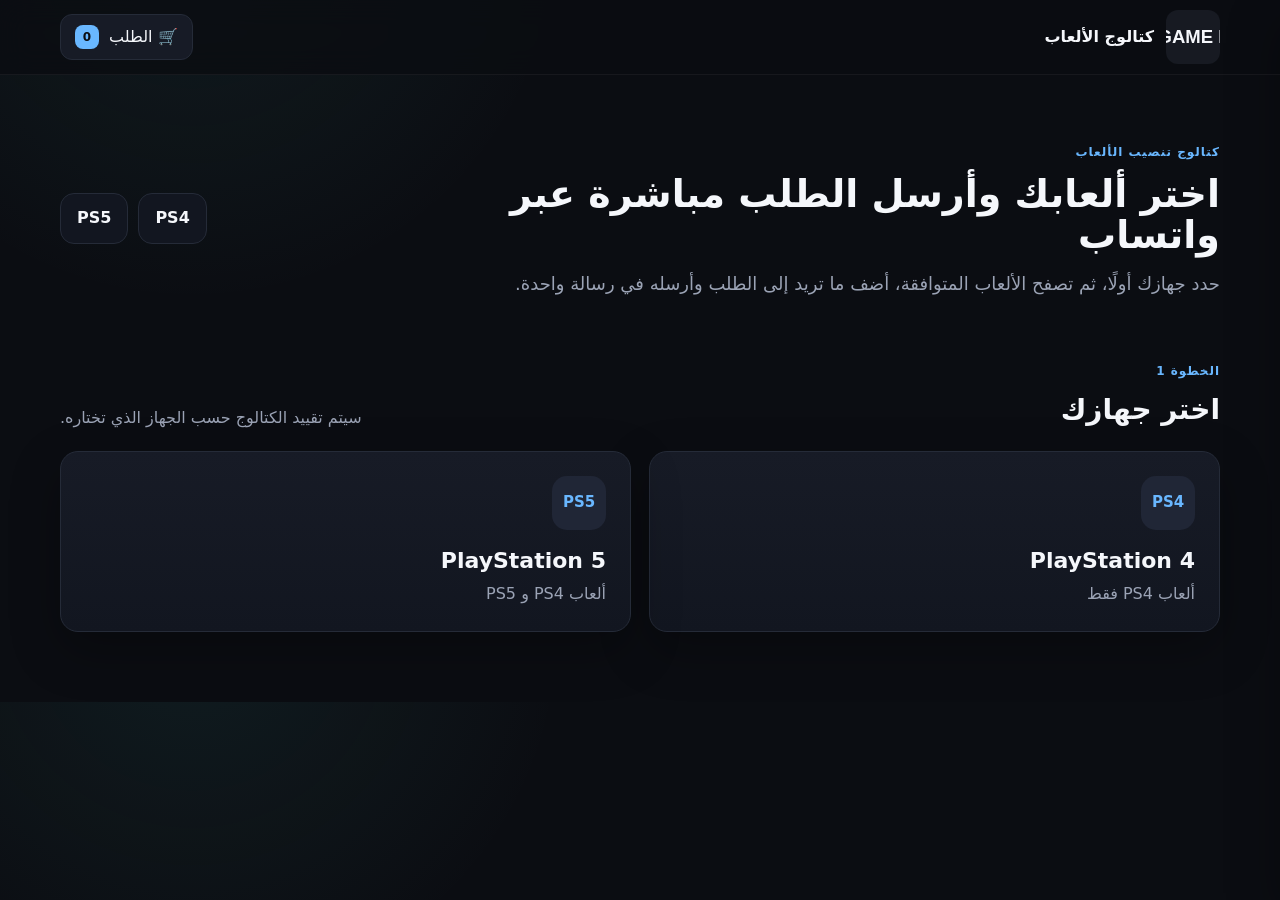
==== index.html @ 8c94133a "Add files via upload" ====
<!doctype html>
<html lang="ar" dir="rtl">
<head>
  <meta charset="utf-8">
  <meta name="viewport" content="width=device-width, initial-scale=1">
  <meta name="theme-color" content="#0b0d12">
  <meta name="description" content="كتالوج ألعاب لطلبات التنصيب عبر واتساب.">
  <title>كتالوج الألعاب</title>
  <link rel="icon" href="logo.svg" type="image/svg+xml">
  <link rel="stylesheet" href="styles.css">
</head>
<body>
  <header class="site-header">
    <div class="container header-inner">
      <a class="brand" href="#top" aria-label="الصفحة الرئيسية">
        <img src="logo.svg" alt="شعار الموقع" class="brand-logo">
        <span id="siteName">كتالوج الألعاب</span>
      </a>
      <nav class="header-actions" aria-label="التنقل السريع">
        <button id="changePlatformBtn" class="text-btn hidden" type="button">تغيير الجهاز</button>
        <button id="cartBtn" class="cart-btn" type="button" aria-label="فتح سلة الطلب">
          <span>🛒 الطلب</span>
          <b id="cartCount">0</b>
        </button>
      </nav>
    </div>
  </header>

  <main id="top">
    <section class="hero">
      <div class="container hero-inner">
        <div>
          <span class="eyebrow">كتالوج تنصيب الألعاب</span>
          <h1>اختر ألعابك وأرسل الطلب مباشرة عبر واتساب</h1>
          <p>حدد جهازك أولًا، ثم تصفح الألعاب المتوافقة، أضف ما تريد إلى الطلب وأرسله في رسالة واحدة.</p>
        </div>
        <div class="hero-badge" aria-hidden="true">
          <span>PS4</span>
          <span>PS5</span>
          <span id="heroPS3Badge" class="hidden">PS3</span>
        </div>
      </div>
    </section>

    <section class="container platform-section" id="platformSection">
      <div class="section-heading">
        <div>
          <span class="section-kicker">الخطوة 1</span>
          <h2>اختر جهازك</h2>
        </div>
        <p id="platformHint">سيتم تقييد الكتالوج حسب الجهاز الذي تختاره.</p>
      </div>

      <div class="platform-grid" id="platformChooser">
        <button class="platform-card" data-platform="PS4" type="button">
          <span class="platform-icon">PS4</span>
          <span class="platform-title">PlayStation 4</span>
          <span class="platform-subtitle">ألعاب PS4 فقط</span>
        </button>
        <button class="platform-card" data-platform="PS5" type="button">
          <span class="platform-icon">PS5</span>
          <span class="platform-title">PlayStation 5</span>
          <span class="platform-subtitle">ألعاب PS4 و PS5</span>
        </button>
        <button class="platform-card hidden" data-platform="PS3" id="ps3PlatformCard" type="button">
          <span class="platform-icon">PS3</span>
          <span class="platform-title">PlayStation 3</span>
          <span class="platform-subtitle">ألعاب PS3 فقط</span>
        </button>
      </div>

      <div id="selectedPlatform" class="selected-platform hidden">
        <div>
          <span class="section-kicker">الجهاز المختار</span>
          <strong id="selectedPlatformLabel">PS4</strong>
          <small id="selectedPlatformRule"></small>
        </div>
        <span class="lock-pill">🔒 مقفل</span>
      </div>
    </section>

    <section class="container catalog-section hidden" id="catalogSection">
      <div class="section-heading catalog-heading">
        <div>
          <span class="section-kicker">الخطوة 2</span>
          <h2>تصفح الألعاب</h2>
        </div>
        <span id="resultSummary" class="result-summary"></span>
      </div>

      <div class="toolbar">
        <label class="search-box" for="searchInput">
          <span aria-hidden="true">⌕</span>
          <input id="searchInput" type="search" placeholder="ابحث باسم اللعبة أو رقمها أو النوع..." autocomplete="off">
        </label>
        <label class="sort-box" for="sortSelect">
          <span>ترتيب</span>
          <select id="sortSelect">
            <option value="name">الاسم</option>
            <option value="releaseYearDesc">الأحدث إصدارًا</option>
            <option value="releaseYearAsc">الأقدم إصدارًا</option>
            <option value="id">رقم اللعبة</option>
          </select>
        </label>
      </div>

      <div id="activeFilters" class="active-filters" aria-live="polite"></div>
      <div id="gamesGrid" class="games-grid" aria-live="polite"></div>

      <div id="emptyState" class="empty-state hidden">
        <div class="empty-icon">⌁</div>
        <h3>لم نجد ألعابًا مطابقة</h3>
        <p>جرّب كلمة بحث أخرى.</p>
      </div>

      <div id="pagination" class="pagination" aria-label="تصفح صفحات الألعاب"></div>
    </section>
  </main>

  <aside id="cartDrawer" class="cart-drawer" aria-hidden="true">
    <div class="drawer-backdrop" id="drawerBackdrop"></div>
    <section class="drawer-panel" role="dialog" aria-modal="true" aria-labelledby="cartTitle">
      <header class="drawer-header">
        <div>
          <span class="section-kicker">الخطوة 3</span>
          <h2 id="cartTitle">سلة الطلب</h2>
        </div>
        <button id="closeCartBtn" class="icon-btn" type="button" aria-label="إغلاق السلة">×</button>
      </header>

      <div id="cartItems" class="cart-items"></div>
      <div id="cartEmpty" class="cart-empty">
        <div class="empty-icon">🛒</div>
        <h3>السلة فارغة</h3>
        <p>أضف ألعابًا من الكتالوج لتكوين طلبك.</p>
      </div>

      <footer class="cart-footer">
        <div class="cart-stats">
          <div><span>عدد الألعاب</span><strong id="cartTotalGames">0</strong></div>
          <div><span>إجمالي المساحة</span><strong id="cartTotalSize">0 GB</strong></div>
        </div>
        <button id="sendWhatsAppBtn" class="primary-btn full" type="button">إرسال الطلب عبر واتساب</button>
        <button id="clearCartBtn" class="danger-btn full" type="button">إفراغ السلة</button>
        <p class="tiny-note">لن يتم حفظ بيانات الطلب على خادم؛ السلة تبقى داخل متصفح العميل فقط حتى إرسالها أو حذفها.</p>
      </footer>
    </section>
  </aside>

  <div id="toast" class="toast" role="status" aria-live="polite"></div>
  <script src="app.js" defer></script>
</body>
</html>
---- styles.css ----
:root{--bg:#0b0d12;--panel:#121620;--panel2:#171b26;--text:#f5f7fb;--muted:#9ba3b5;--line:#252b38;--accent:#69b7ff;--accent2:#4da3ff;--danger:#ff7b7b;--shadow:0 18px 50px rgba(0,0,0,.28)}
*{box-sizing:border-box}html{scroll-behavior:smooth}body{margin:0;background:radial-gradient(circle at 15% -10%,rgba(79,209,197,.08),transparent 28%),var(--bg);color:var(--text);font-family:system-ui,-apple-system,BlinkMacSystemFont,"Segoe UI",Tahoma,Arial,sans-serif;line-height:1.55}button,input,select{font:inherit}.hidden{display:none!important}.container{width:min(1160px,calc(100% - 32px));margin-inline:auto}.site-header{position:sticky;top:0;z-index:30;background:rgba(11,13,18,.86);backdrop-filter:blur(14px);border-bottom:1px solid rgba(255,255,255,.05)}.header-inner{min-height:74px;display:flex;align-items:center;justify-content:space-between;gap:16px}.brand{display:flex;align-items:center;gap:12px;color:var(--text);text-decoration:none;font-weight:800}.brand-logo{width:54px;height:54px;border-radius:12px;object-fit:cover}.header-actions{display:flex;align-items:center;gap:10px}.cart-btn,.text-btn,.primary-btn,.danger-btn,.platform-card,.game-card,.icon-btn{border:0;cursor:pointer}.cart-btn{display:flex;gap:10px;align-items:center;background:var(--panel2);color:var(--text);padding:10px 14px;border-radius:12px;border:1px solid var(--line)}.cart-btn b{display:grid;place-items:center;min-width:24px;height:24px;border-radius:8px;background:var(--accent);color:#0b0d12;font-size:12px}.text-btn{background:transparent;color:var(--muted);padding:10px}.hero{padding:64px 0 30px}.hero-inner{display:flex;align-items:center;justify-content:space-between;gap:28px}.eyebrow,.section-kicker{font-size:12px;color:var(--accent);font-weight:800;letter-spacing:.08em}.hero h1{font-size:clamp(24px,3.2vw,38px);line-height:1.08;margin:10px 0 14px;max-width:760px}.hero p{max-width:760px;color:var(--muted);font-size:18px;margin:0}.hero-badge{display:flex;gap:10px;flex-wrap:wrap;justify-content:center}.hero-badge span{padding:12px 16px;border-radius:14px;background:var(--panel);border:1px solid var(--line);font-weight:900}.platform-section,.catalog-section{padding:30px 0 70px}.section-heading{display:flex;justify-content:space-between;gap:20px;align-items:flex-end;margin-bottom:20px}.section-heading h2{margin:5px 0 0;font-size:28px}.section-heading p{color:var(--muted);margin:0}.platform-grid{display:grid;grid-template-columns:repeat(2,minmax(0,1fr));gap:18px}.platform-card{text-align:right;padding:24px;border-radius:18px;background:linear-gradient(180deg,var(--panel2),var(--panel));border:1px solid var(--line);color:var(--text);box-shadow:var(--shadow);transition:.2s transform,.2s border-color}.platform-card:hover{transform:translateY(-2px);border-color:rgba(105,183,255,.5)}.platform-icon{display:inline-grid;place-items:center;width:54px;height:54px;border-radius:15px;background:#202636;color:var(--accent);font-weight:900;font-size:15px}.platform-title{display:block;font-size:22px;font-weight:800;margin-top:14px}.platform-subtitle{display:block;color:var(--muted);margin-top:4px}.selected-platform{display:flex;align-items:center;justify-content:space-between;gap:16px;padding:15px 18px;border-radius:16px;background:var(--panel);border:1px solid var(--line);margin-top:16px}.selected-platform strong{display:block;font-size:24px;margin-top:2px}.selected-platform small{color:var(--muted)}.lock-pill{padding:8px 12px;border-radius:999px;background:#1b2330;color:var(--accent);font-size:13px}.toolbar{display:flex;gap:10px;align-items:center;margin-bottom:18px}.search-box{flex:1;display:flex;align-items:center;gap:8px;background:var(--panel);border:1px solid var(--line);border-radius:13px;padding:0 12px}.search-box span{color:var(--muted);font-size:22px}.search-box input{width:100%;border:0;outline:0;background:transparent;color:var(--text);padding:13px 0}.sort-box{display:flex;align-items:center;gap:8px;color:var(--muted);background:var(--panel);border:1px solid var(--line);padding:0 12px;border-radius:13px}.sort-box select{border:0;outline:0;background:transparent;color:var(--text);padding:13px 0}.active-filters{min-height:1px;margin-bottom:12px;color:var(--muted);font-size:14px}.games-grid{display:grid;grid-template-columns:repeat(4,minmax(0,1fr));gap:18px}.game-card{background:var(--panel);border:1px solid var(--line);border-radius:16px;overflow:hidden;text-align:right;color:var(--text);padding:0;transition:.2s transform,.2s border-color;display:flex;flex-direction:column}.game-card:hover{transform:translateY(-2px);border-color:#384254}.game-image-wrap{aspect-ratio:286/350;background:#0e1117;overflow:hidden}.game-image{display:block;width:100%;height:100%;object-fit:cover}.game-body{padding:14px}.game-title{font-size:18px;font-weight:800;margin:0 0 8px}.meta{display:flex;gap:8px;flex-wrap:wrap;color:var(--muted);font-size:13px}.meta span{background:#191e29;padding:5px 8px;border-radius:8px}.add-btn{margin-top:12px;width:100%;background:#1a2421;color:var(--accent);border:1px solid rgba(105,183,255,.28);padding:10px 12px;border-radius:10px;cursor:pointer}.add-btn.added{background:var(--accent);color:#0b0d12;font-weight:800}.empty-state,.cart-empty{padding:44px 20px;text-align:center;color:var(--muted)}.empty-icon{font-size:34px}.pagination{display:flex;justify-content:center;align-items:center;gap:8px;margin-top:24px;flex-wrap:wrap}.page-btn{min-width:40px;height:40px;border-radius:10px;background:var(--panel);border:1px solid var(--line);color:var(--text);cursor:pointer}.page-btn.active{background:var(--accent);color:#0b0d12;border-color:var(--accent);font-weight:800}.page-btn:disabled{opacity:.45;cursor:not-allowed}.cart-drawer{position:fixed;inset:0;z-index:60;pointer-events:none}.drawer-backdrop{position:absolute;inset:0;background:rgba(0,0,0,.55);opacity:0;transition:.2s}.drawer-panel{position:absolute;top:0;right:0;width:min(460px,100%);height:100%;background:var(--panel);border-left:1px solid var(--line);transform:translateX(100%);transition:.25s;display:flex;flex-direction:column;box-shadow:var(--shadow)}.cart-drawer.open{pointer-events:auto}.cart-drawer.open .drawer-backdrop{opacity:1}.cart-drawer.open .drawer-panel{transform:translateX(0)}.drawer-header{padding:20px;border-bottom:1px solid var(--line);display:flex;align-items:center;justify-content:space-between}.drawer-header h2{margin:3px 0 0}.icon-btn{width:40px;height:40px;border-radius:10px;background:var(--panel2);color:var(--text);font-size:24px}.cart-items{flex:1;overflow:auto;padding:14px 18px}.cart-item{display:flex;gap:12px;padding:12px 0;border-bottom:1px solid var(--line)}.cart-thumb{width:64px;height:78px;border-radius:10px;object-fit:cover;background:#0e1117}.cart-item-body{min-width:0;flex:1}.cart-item-title{font-weight:800;margin:0}.cart-item-meta{color:var(--muted);font-size:13px}.remove-btn{margin-top:5px;border:0;background:transparent;color:var(--danger);padding:0;cursor:pointer}.cart-footer{padding:18px;border-top:1px solid var(--line)}.cart-stats{display:grid;grid-template-columns:1fr 1fr;gap:10px;margin-bottom:12px}.cart-stats div{padding:12px;border-radius:12px;background:var(--panel2);border:1px solid var(--line)}.cart-stats span{display:block;color:var(--muted);font-size:12px}.cart-stats strong{display:block;margin-top:2px;font-size:20px}.primary-btn,.danger-btn{width:100%;padding:13px 14px;border-radius:12px;margin-top:8px;font-weight:800}.primary-btn{background:var(--accent);color:#0b0d12}.danger-btn{background:#2a171b;color:#ff9b9b;border:1px solid rgba(255,123,123,.18)}.tiny-note{color:var(--muted);font-size:11px;line-height:1.6;margin:10px 0 0}.toast{position:fixed;bottom:20px;left:50%;transform:translate(-50%,20px);opacity:0;pointer-events:none;background:#f5f7fb;color:#0b0d12;padding:10px 14px;border-radius:12px;font-weight:700;z-index:100;transition:.2s}.toast.show{opacity:1;transform:translate(-50%,0)}.local-loader{position:fixed;inset:0;z-index:80;background:rgba(11,13,18,.96);display:grid;place-items:center;padding:20px}.local-loader-card{width:min(540px,100%);background:var(--panel);border:1px solid var(--line);border-radius:20px;padding:24px;box-shadow:var(--shadow)}.local-loader h2{margin-top:0}.local-loader p{color:var(--muted)}.local-loader-grid{display:grid;grid-template-columns:1fr 1fr;gap:12px}.file-pick{background:var(--panel2);border:1px dashed #374152;border-radius:14px;padding:16px}.file-pick label{display:block;font-weight:800;margin-bottom:8px}.file-pick input{width:100%}.local-loader button{margin-top:14px;width:100%}
@media(max-width:980px){.games-grid{grid-template-columns:repeat(3,minmax(0,1fr))}}@media(max-width:720px){.container{width:min(100% - 20px,680px)}.hero{padding-top:40px}.hero-inner{display:block}.hero-badge{justify-content:flex-start;margin-top:20px}.platform-grid{grid-template-columns:1fr}.toolbar{display:grid;grid-template-columns:1fr}.sort-box{justify-content:space-between}.games-grid{grid-template-columns:repeat(2,minmax(0,1fr));gap:12px}.game-title{font-size:15px}.game-body{padding:11px}.selected-platform{align-items:flex-start}.local-loader-grid{grid-template-columns:1fr}.header-inner{min-height:64px}}
@media(max-width:420px){.games-grid{grid-template-columns:1fr}.game-image-wrap{aspect-ratio:286/350}}

.details-modal{position:fixed;inset:0;z-index:90;background:rgba(0,0,0,.6);display:grid;place-items:center;padding:18px}.modal-card{position:relative;width:min(780px,100%);max-height:min(90vh,720px);overflow:auto;background:var(--panel);border:1px solid var(--line);border-radius:22px;display:grid;grid-template-columns:286px 1fr;gap:22px;padding:18px;box-shadow:var(--shadow)}.modal-card>img{width:286px;height:350px;object-fit:cover;border-radius:14px;background:#0e1117}.modal-copy{padding:8px 4px}.modal-copy h2{font-size:30px;margin:4px 0 18px}.detail-list{display:grid;grid-template-columns:1fr 1fr;gap:10px}.detail-list div{background:var(--panel2);border:1px solid var(--line);border-radius:12px;padding:10px 12px}.detail-list span{display:block;color:var(--muted);font-size:12px}.detail-list strong{display:block;margin-top:2px}.detail-notes{color:var(--muted);line-height:1.8}.close-details{position:absolute;top:14px;left:14px}.detail-add{margin-top:12px}
@media(max-width:720px){.modal-card{grid-template-columns:1fr;max-height:92vh}.modal-card>img{width:min(286px,70vw);height:auto;aspect-ratio:286/350;margin:auto}.modal-copy h2{font-size:24px}}
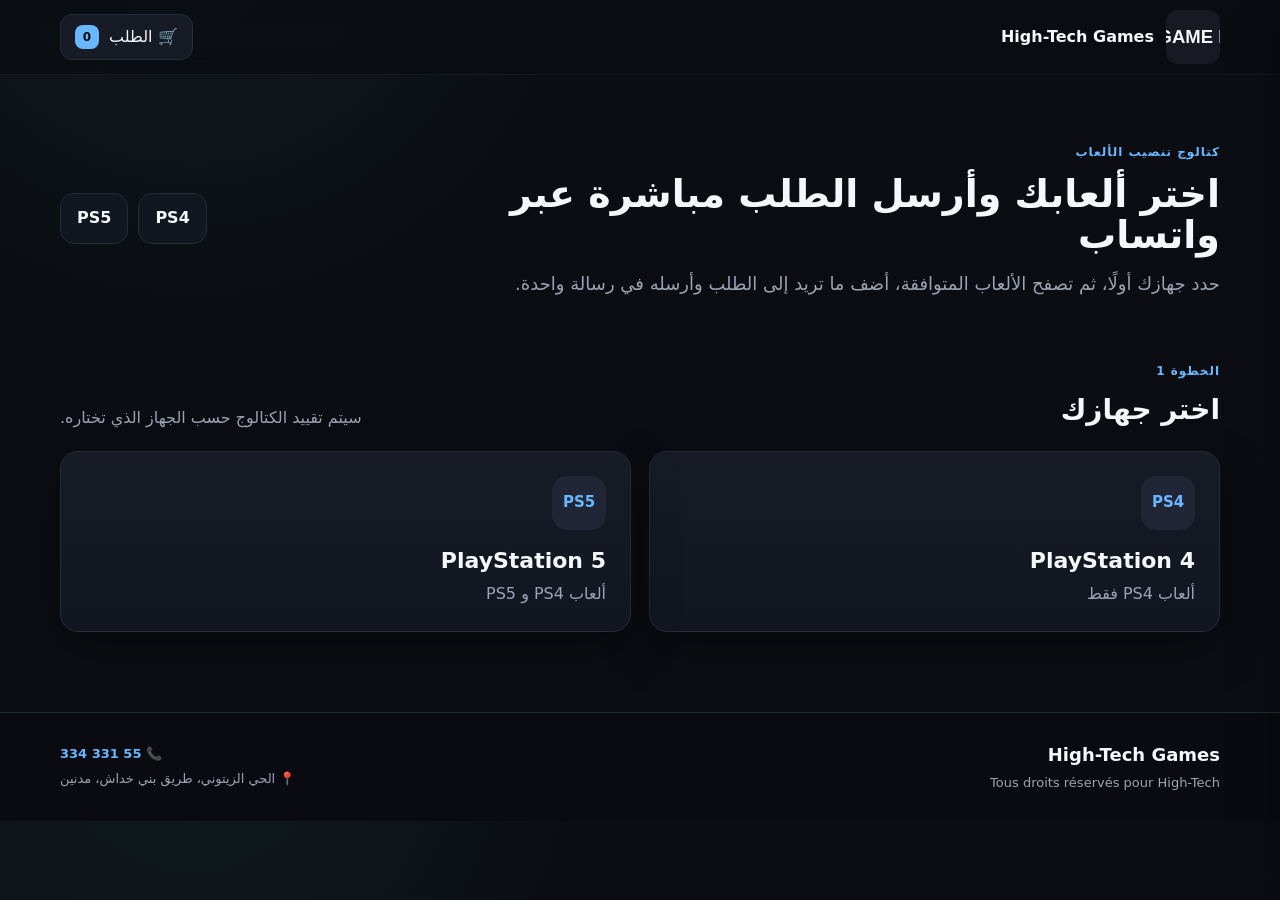
==== commit 0359b314: "Add files via upload" ====
--- a/index.html
+++ b/index.html
@@ -5,7 +5,7 @@
   <meta name="viewport" content="width=device-width, initial-scale=1">
   <meta name="theme-color" content="#0b0d12">
   <meta name="description" content="كتالوج ألعاب لطلبات التنصيب عبر واتساب.">
-  <title>كتالوج الألعاب</title>
+  <title>High-Tech Games</title>
   <link rel="icon" href="logo.svg" type="image/svg+xml">
   <link rel="stylesheet" href="styles.css">
 </head>
@@ -14,7 +14,7 @@
     <div class="container header-inner">
       <a class="brand" href="#top" aria-label="الصفحة الرئيسية">
         <img src="logo.svg" alt="شعار الموقع" class="brand-logo">
-        <span id="siteName">كتالوج الألعاب</span>
+        <span id="siteName">High-Tech Games</span>
       </a>
       <nav class="header-actions" aria-label="التنقل السريع">
         <button id="changePlatformBtn" class="text-btn hidden" type="button">تغيير الجهاز</button>
@@ -93,6 +93,14 @@
           <span aria-hidden="true">⌕</span>
           <input id="searchInput" type="search" placeholder="ابحث باسم اللعبة أو رقمها أو النوع..." autocomplete="off">
         </label>
+        <label class="filter-box" for="platformFilter">
+          <span>المنصة</span>
+          <select id="platformFilter">
+            <option value="all">كل الألعاب المتوافقة</option>
+            <option value="PS4">PS4</option>
+            <option value="PS5">PS5</option>
+          </select>
+        </label>
         <label class="sort-box" for="sortSelect">
           <span>ترتيب</span>
           <select id="sortSelect">
@@ -116,6 +124,20 @@
       <div id="pagination" class="pagination" aria-label="تصفح صفحات الألعاب"></div>
     </section>
   </main>
+
+
+  <footer class="site-footer">
+    <div class="container site-footer-inner">
+      <div>
+        <strong>High-Tech Games</strong>
+        <p>Tous droits réservés pour High-Tech</p>
+      </div>
+      <div class="footer-contact">
+        <a href="tel:+21655331334">📞 55 331 334</a>
+        <span>📍 الحي الزيتوني، طريق بني خداش، مدنين</span>
+      </div>
+    </div>
+  </footer>
 
   <aside id="cartDrawer" class="cart-drawer" aria-hidden="true">
     <div class="drawer-backdrop" id="drawerBackdrop"></div>
--- a/styles.css
+++ b/styles.css
@@ -1,8 +1,8 @@
 
 :root{--bg:#0b0d12;--panel:#121620;--panel2:#171b26;--text:#f5f7fb;--muted:#9ba3b5;--line:#252b38;--accent:#69b7ff;--accent2:#4da3ff;--danger:#ff7b7b;--shadow:0 18px 50px rgba(0,0,0,.28)}
-*{box-sizing:border-box}html{scroll-behavior:smooth}body{margin:0;background:radial-gradient(circle at 15% -10%,rgba(79,209,197,.08),transparent 28%),var(--bg);color:var(--text);font-family:system-ui,-apple-system,BlinkMacSystemFont,"Segoe UI",Tahoma,Arial,sans-serif;line-height:1.55}button,input,select{font:inherit}.hidden{display:none!important}.container{width:min(1160px,calc(100% - 32px));margin-inline:auto}.site-header{position:sticky;top:0;z-index:30;background:rgba(11,13,18,.86);backdrop-filter:blur(14px);border-bottom:1px solid rgba(255,255,255,.05)}.header-inner{min-height:74px;display:flex;align-items:center;justify-content:space-between;gap:16px}.brand{display:flex;align-items:center;gap:12px;color:var(--text);text-decoration:none;font-weight:800}.brand-logo{width:54px;height:54px;border-radius:12px;object-fit:cover}.header-actions{display:flex;align-items:center;gap:10px}.cart-btn,.text-btn,.primary-btn,.danger-btn,.platform-card,.game-card,.icon-btn{border:0;cursor:pointer}.cart-btn{display:flex;gap:10px;align-items:center;background:var(--panel2);color:var(--text);padding:10px 14px;border-radius:12px;border:1px solid var(--line)}.cart-btn b{display:grid;place-items:center;min-width:24px;height:24px;border-radius:8px;background:var(--accent);color:#0b0d12;font-size:12px}.text-btn{background:transparent;color:var(--muted);padding:10px}.hero{padding:64px 0 30px}.hero-inner{display:flex;align-items:center;justify-content:space-between;gap:28px}.eyebrow,.section-kicker{font-size:12px;color:var(--accent);font-weight:800;letter-spacing:.08em}.hero h1{font-size:clamp(24px,3.2vw,38px);line-height:1.08;margin:10px 0 14px;max-width:760px}.hero p{max-width:760px;color:var(--muted);font-size:18px;margin:0}.hero-badge{display:flex;gap:10px;flex-wrap:wrap;justify-content:center}.hero-badge span{padding:12px 16px;border-radius:14px;background:var(--panel);border:1px solid var(--line);font-weight:900}.platform-section,.catalog-section{padding:30px 0 70px}.section-heading{display:flex;justify-content:space-between;gap:20px;align-items:flex-end;margin-bottom:20px}.section-heading h2{margin:5px 0 0;font-size:28px}.section-heading p{color:var(--muted);margin:0}.platform-grid{display:grid;grid-template-columns:repeat(2,minmax(0,1fr));gap:18px}.platform-card{text-align:right;padding:24px;border-radius:18px;background:linear-gradient(180deg,var(--panel2),var(--panel));border:1px solid var(--line);color:var(--text);box-shadow:var(--shadow);transition:.2s transform,.2s border-color}.platform-card:hover{transform:translateY(-2px);border-color:rgba(105,183,255,.5)}.platform-icon{display:inline-grid;place-items:center;width:54px;height:54px;border-radius:15px;background:#202636;color:var(--accent);font-weight:900;font-size:15px}.platform-title{display:block;font-size:22px;font-weight:800;margin-top:14px}.platform-subtitle{display:block;color:var(--muted);margin-top:4px}.selected-platform{display:flex;align-items:center;justify-content:space-between;gap:16px;padding:15px 18px;border-radius:16px;background:var(--panel);border:1px solid var(--line);margin-top:16px}.selected-platform strong{display:block;font-size:24px;margin-top:2px}.selected-platform small{color:var(--muted)}.lock-pill{padding:8px 12px;border-radius:999px;background:#1b2330;color:var(--accent);font-size:13px}.toolbar{display:flex;gap:10px;align-items:center;margin-bottom:18px}.search-box{flex:1;display:flex;align-items:center;gap:8px;background:var(--panel);border:1px solid var(--line);border-radius:13px;padding:0 12px}.search-box span{color:var(--muted);font-size:22px}.search-box input{width:100%;border:0;outline:0;background:transparent;color:var(--text);padding:13px 0}.sort-box{display:flex;align-items:center;gap:8px;color:var(--muted);background:var(--panel);border:1px solid var(--line);padding:0 12px;border-radius:13px}.sort-box select{border:0;outline:0;background:transparent;color:var(--text);padding:13px 0}.active-filters{min-height:1px;margin-bottom:12px;color:var(--muted);font-size:14px}.games-grid{display:grid;grid-template-columns:repeat(4,minmax(0,1fr));gap:18px}.game-card{background:var(--panel);border:1px solid var(--line);border-radius:16px;overflow:hidden;text-align:right;color:var(--text);padding:0;transition:.2s transform,.2s border-color;display:flex;flex-direction:column}.game-card:hover{transform:translateY(-2px);border-color:#384254}.game-image-wrap{aspect-ratio:286/350;background:#0e1117;overflow:hidden}.game-image{display:block;width:100%;height:100%;object-fit:cover}.game-body{padding:14px}.game-title{font-size:18px;font-weight:800;margin:0 0 8px}.meta{display:flex;gap:8px;flex-wrap:wrap;color:var(--muted);font-size:13px}.meta span{background:#191e29;padding:5px 8px;border-radius:8px}.add-btn{margin-top:12px;width:100%;background:#1a2421;color:var(--accent);border:1px solid rgba(105,183,255,.28);padding:10px 12px;border-radius:10px;cursor:pointer}.add-btn.added{background:var(--accent);color:#0b0d12;font-weight:800}.empty-state,.cart-empty{padding:44px 20px;text-align:center;color:var(--muted)}.empty-icon{font-size:34px}.pagination{display:flex;justify-content:center;align-items:center;gap:8px;margin-top:24px;flex-wrap:wrap}.page-btn{min-width:40px;height:40px;border-radius:10px;background:var(--panel);border:1px solid var(--line);color:var(--text);cursor:pointer}.page-btn.active{background:var(--accent);color:#0b0d12;border-color:var(--accent);font-weight:800}.page-btn:disabled{opacity:.45;cursor:not-allowed}.cart-drawer{position:fixed;inset:0;z-index:60;pointer-events:none}.drawer-backdrop{position:absolute;inset:0;background:rgba(0,0,0,.55);opacity:0;transition:.2s}.drawer-panel{position:absolute;top:0;right:0;width:min(460px,100%);height:100%;background:var(--panel);border-left:1px solid var(--line);transform:translateX(100%);transition:.25s;display:flex;flex-direction:column;box-shadow:var(--shadow)}.cart-drawer.open{pointer-events:auto}.cart-drawer.open .drawer-backdrop{opacity:1}.cart-drawer.open .drawer-panel{transform:translateX(0)}.drawer-header{padding:20px;border-bottom:1px solid var(--line);display:flex;align-items:center;justify-content:space-between}.drawer-header h2{margin:3px 0 0}.icon-btn{width:40px;height:40px;border-radius:10px;background:var(--panel2);color:var(--text);font-size:24px}.cart-items{flex:1;overflow:auto;padding:14px 18px}.cart-item{display:flex;gap:12px;padding:12px 0;border-bottom:1px solid var(--line)}.cart-thumb{width:64px;height:78px;border-radius:10px;object-fit:cover;background:#0e1117}.cart-item-body{min-width:0;flex:1}.cart-item-title{font-weight:800;margin:0}.cart-item-meta{color:var(--muted);font-size:13px}.remove-btn{margin-top:5px;border:0;background:transparent;color:var(--danger);padding:0;cursor:pointer}.cart-footer{padding:18px;border-top:1px solid var(--line)}.cart-stats{display:grid;grid-template-columns:1fr 1fr;gap:10px;margin-bottom:12px}.cart-stats div{padding:12px;border-radius:12px;background:var(--panel2);border:1px solid var(--line)}.cart-stats span{display:block;color:var(--muted);font-size:12px}.cart-stats strong{display:block;margin-top:2px;font-size:20px}.primary-btn,.danger-btn{width:100%;padding:13px 14px;border-radius:12px;margin-top:8px;font-weight:800}.primary-btn{background:var(--accent);color:#0b0d12}.danger-btn{background:#2a171b;color:#ff9b9b;border:1px solid rgba(255,123,123,.18)}.tiny-note{color:var(--muted);font-size:11px;line-height:1.6;margin:10px 0 0}.toast{position:fixed;bottom:20px;left:50%;transform:translate(-50%,20px);opacity:0;pointer-events:none;background:#f5f7fb;color:#0b0d12;padding:10px 14px;border-radius:12px;font-weight:700;z-index:100;transition:.2s}.toast.show{opacity:1;transform:translate(-50%,0)}.local-loader{position:fixed;inset:0;z-index:80;background:rgba(11,13,18,.96);display:grid;place-items:center;padding:20px}.local-loader-card{width:min(540px,100%);background:var(--panel);border:1px solid var(--line);border-radius:20px;padding:24px;box-shadow:var(--shadow)}.local-loader h2{margin-top:0}.local-loader p{color:var(--muted)}.local-loader-grid{display:grid;grid-template-columns:1fr 1fr;gap:12px}.file-pick{background:var(--panel2);border:1px dashed #374152;border-radius:14px;padding:16px}.file-pick label{display:block;font-weight:800;margin-bottom:8px}.file-pick input{width:100%}.local-loader button{margin-top:14px;width:100%}
-@media(max-width:980px){.games-grid{grid-template-columns:repeat(3,minmax(0,1fr))}}@media(max-width:720px){.container{width:min(100% - 20px,680px)}.hero{padding-top:40px}.hero-inner{display:block}.hero-badge{justify-content:flex-start;margin-top:20px}.platform-grid{grid-template-columns:1fr}.toolbar{display:grid;grid-template-columns:1fr}.sort-box{justify-content:space-between}.games-grid{grid-template-columns:repeat(2,minmax(0,1fr));gap:12px}.game-title{font-size:15px}.game-body{padding:11px}.selected-platform{align-items:flex-start}.local-loader-grid{grid-template-columns:1fr}.header-inner{min-height:64px}}
-@media(max-width:420px){.games-grid{grid-template-columns:1fr}.game-image-wrap{aspect-ratio:286/350}}
+*{box-sizing:border-box}html{scroll-behavior:smooth}body{margin:0;background:radial-gradient(circle at 15% -10%,rgba(79,209,197,.08),transparent 28%),var(--bg);color:var(--text);font-family:system-ui,-apple-system,BlinkMacSystemFont,"Segoe UI",Tahoma,Arial,sans-serif;line-height:1.55}button,input,select{font:inherit}.hidden{display:none!important}.container{width:min(1160px,calc(100% - 32px));margin-inline:auto}.site-header{position:sticky;top:0;z-index:30;background:rgba(11,13,18,.86);backdrop-filter:blur(14px);border-bottom:1px solid rgba(255,255,255,.05)}.header-inner{min-height:74px;display:flex;align-items:center;justify-content:space-between;gap:16px}.brand{display:flex;align-items:center;gap:12px;color:var(--text);text-decoration:none;font-weight:800}.brand-logo{width:54px;height:54px;border-radius:12px;object-fit:cover}.header-actions{display:flex;align-items:center;gap:10px}.cart-btn,.text-btn,.primary-btn,.danger-btn,.platform-card,.game-card,.icon-btn{border:0;cursor:pointer}.cart-btn{display:flex;gap:10px;align-items:center;background:var(--panel2);color:var(--text);padding:10px 14px;border-radius:12px;border:1px solid var(--line)}.cart-btn b{display:grid;place-items:center;min-width:24px;height:24px;border-radius:8px;background:var(--accent);color:#0b0d12;font-size:12px}.text-btn{background:transparent;color:var(--muted);padding:10px}.hero{padding:64px 0 30px}.hero-inner{display:flex;align-items:center;justify-content:space-between;gap:28px}.eyebrow,.section-kicker{font-size:12px;color:var(--accent);font-weight:800;letter-spacing:.08em}.hero h1{font-size:clamp(24px,3.2vw,38px);line-height:1.08;margin:10px 0 14px;max-width:760px}.hero p{max-width:760px;color:var(--muted);font-size:18px;margin:0}.hero-badge{display:flex;gap:10px;flex-wrap:wrap;justify-content:center}.hero-badge span{padding:12px 16px;border-radius:14px;background:var(--panel);border:1px solid var(--line);font-weight:900}.platform-section,.catalog-section{padding:30px 0 70px}.section-heading{display:flex;justify-content:space-between;gap:20px;align-items:flex-end;margin-bottom:20px}.section-heading h2{margin:5px 0 0;font-size:28px}.section-heading p{color:var(--muted);margin:0}.platform-grid{display:grid;grid-template-columns:repeat(2,minmax(0,1fr));gap:18px}.platform-card{text-align:right;padding:24px;border-radius:18px;background:linear-gradient(180deg,var(--panel2),var(--panel));border:1px solid var(--line);color:var(--text);box-shadow:var(--shadow);transition:.2s transform,.2s border-color}.platform-card:hover{transform:translateY(-2px);border-color:rgba(105,183,255,.5)}.platform-icon{display:inline-grid;place-items:center;width:54px;height:54px;border-radius:15px;background:#202636;color:var(--accent);font-weight:900;font-size:15px}.platform-title{display:block;font-size:22px;font-weight:800;margin-top:14px}.platform-subtitle{display:block;color:var(--muted);margin-top:4px}.selected-platform{display:flex;align-items:center;justify-content:space-between;gap:16px;padding:15px 18px;border-radius:16px;background:var(--panel);border:1px solid var(--line);margin-top:16px}.selected-platform strong{display:block;font-size:24px;margin-top:2px}.selected-platform small{color:var(--muted)}.lock-pill{padding:8px 12px;border-radius:999px;background:#1b2330;color:var(--accent);font-size:13px}.toolbar{display:flex;gap:10px;align-items:center;margin-bottom:18px}.search-box{flex:1;display:flex;align-items:center;gap:8px;background:var(--panel);border:1px solid var(--line);border-radius:13px;padding:0 12px}.search-box span{color:var(--muted);font-size:22px}.search-box input{width:100%;border:0;outline:0;background:transparent;color:var(--text);padding:13px 0}.sort-box,.filter-box{display:flex;align-items:center;gap:8px;color:var(--muted);background:var(--panel);border:1px solid var(--line);padding:0 12px;border-radius:13px}.filter-box select,.sort-box select{border:0;outline:0;background:transparent;color:var(--text);padding:13px 0}.sort-box select{border:0;outline:0;background:transparent;color:var(--text);padding:13px 0}.active-filters{min-height:1px;margin-bottom:12px;color:var(--muted);font-size:14px}.games-grid{display:grid;grid-template-columns:repeat(4,minmax(0,1fr));gap:18px}.game-card{cursor:pointer}.site-footer{border-top:1px solid var(--line);background:#090b10;padding:28px 0;margin-top:10px}.site-footer-inner{display:flex;align-items:center;justify-content:space-between;gap:20px}.site-footer strong{font-size:18px}.site-footer p{margin:4px 0 0;color:var(--muted);font-size:13px}.footer-contact{display:flex;flex-direction:column;gap:5px;text-align:left;color:var(--muted);font-size:13px}.footer-contact a{color:var(--accent);text-decoration:none;font-weight:700}.game-card{background:var(--panel);border:1px solid var(--line);border-radius:16px;overflow:hidden;text-align:right;color:var(--text);padding:0;transition:.2s transform,.2s border-color;display:flex;flex-direction:column}.game-card:hover{transform:translateY(-2px);border-color:#384254}.game-image-wrap{aspect-ratio:286/350;background:#0e1117;overflow:hidden}.game-image{display:block;width:100%;height:100%;object-fit:cover}.game-body{padding:14px}.game-title{font-size:18px;font-weight:800;margin:0 0 8px}.meta{display:flex;gap:8px;flex-wrap:wrap;color:var(--muted);font-size:13px}.meta span{background:#191e29;padding:5px 8px;border-radius:8px}.add-btn{margin-top:12px;width:100%;background:#1a2421;color:var(--accent);border:1px solid rgba(105,183,255,.28);padding:10px 12px;border-radius:10px;cursor:pointer}.add-btn.added{background:var(--accent);color:#0b0d12;font-weight:800}.empty-state,.cart-empty{padding:44px 20px;text-align:center;color:var(--muted)}.empty-icon{font-size:34px}.pagination{display:flex;justify-content:center;align-items:center;gap:8px;margin-top:24px;flex-wrap:wrap}.page-btn{min-width:40px;height:40px;border-radius:10px;background:var(--panel);border:1px solid var(--line);color:var(--text);cursor:pointer}.page-btn.active{background:var(--accent);color:#0b0d12;border-color:var(--accent);font-weight:800}.page-btn:disabled{opacity:.45;cursor:not-allowed}.cart-drawer{position:fixed;inset:0;z-index:60;pointer-events:none}.drawer-backdrop{position:absolute;inset:0;background:rgba(0,0,0,.55);opacity:0;transition:.2s}.drawer-panel{position:absolute;top:0;right:0;width:min(460px,100%);height:100%;background:var(--panel);border-left:1px solid var(--line);transform:translateX(100%);transition:.25s;display:flex;flex-direction:column;box-shadow:var(--shadow)}.cart-drawer.open{pointer-events:auto}.cart-drawer.open .drawer-backdrop{opacity:1}.cart-drawer.open .drawer-panel{transform:translateX(0)}.drawer-header{padding:20px;border-bottom:1px solid var(--line);display:flex;align-items:center;justify-content:space-between}.drawer-header h2{margin:3px 0 0}.icon-btn{width:40px;height:40px;border-radius:10px;background:var(--panel2);color:var(--text);font-size:24px}.cart-items{flex:1;overflow:auto;padding:14px 18px}.cart-item{display:flex;gap:12px;padding:12px 0;border-bottom:1px solid var(--line)}.cart-thumb{width:64px;height:78px;border-radius:10px;object-fit:cover;background:#0e1117}.cart-item-body{min-width:0;flex:1}.cart-item-title{font-weight:800;margin:0}.cart-item-meta{color:var(--muted);font-size:13px}.remove-btn{margin-top:5px;border:0;background:transparent;color:var(--danger);padding:0;cursor:pointer}.cart-footer{padding:18px;border-top:1px solid var(--line)}.cart-stats{display:grid;grid-template-columns:1fr 1fr;gap:10px;margin-bottom:12px}.cart-stats div{padding:12px;border-radius:12px;background:var(--panel2);border:1px solid var(--line)}.cart-stats span{display:block;color:var(--muted);font-size:12px}.cart-stats strong{display:block;margin-top:2px;font-size:20px}.primary-btn,.danger-btn{width:100%;padding:13px 14px;border-radius:12px;margin-top:8px;font-weight:800}.primary-btn{background:var(--accent);color:#0b0d12}.danger-btn{background:#2a171b;color:#ff9b9b;border:1px solid rgba(255,123,123,.18)}.tiny-note{color:var(--muted);font-size:11px;line-height:1.6;margin:10px 0 0}.toast{position:fixed;bottom:20px;left:50%;transform:translate(-50%,20px);opacity:0;pointer-events:none;background:#f5f7fb;color:#0b0d12;padding:10px 14px;border-radius:12px;font-weight:700;z-index:100;transition:.2s}.toast.show{opacity:1;transform:translate(-50%,0)}.local-loader{position:fixed;inset:0;z-index:80;background:rgba(11,13,18,.96);display:grid;place-items:center;padding:20px}.local-loader-card{width:min(540px,100%);background:var(--panel);border:1px solid var(--line);border-radius:20px;padding:24px;box-shadow:var(--shadow)}.local-loader h2{margin-top:0}.local-loader p{color:var(--muted)}.local-loader-grid{display:grid;grid-template-columns:1fr 1fr;gap:12px}.file-pick{background:var(--panel2);border:1px dashed #374152;border-radius:14px;padding:16px}.file-pick label{display:block;font-weight:800;margin-bottom:8px}.file-pick input{width:100%}.local-loader button{margin-top:14px;width:100%}
+@media(max-width:980px){.games-grid{grid-template-columns:repeat(3,minmax(0,1fr))}}@media(max-width:720px){.container{width:min(100% - 20px,680px)}.hero{padding-top:40px}.hero-inner{display:block}.hero-badge{justify-content:flex-start;margin-top:20px}.platform-grid{grid-template-columns:1fr}.toolbar{display:grid;grid-template-columns:1fr 1fr}.search-box{grid-column:1/-1}.sort-box,.filter-box{justify-content:space-between}.games-grid{grid-template-columns:repeat(3,minmax(0,1fr));gap:8px}.game-title{font-size:13px;line-height:1.35}.game-body{padding:8px}.meta{gap:4px;font-size:10px}.meta span{padding:3px 5px}.add-btn{font-size:11px;padding:8px 6px;margin-top:8px}.site-footer-inner{align-items:flex-start;flex-direction:column}.footer-contact{text-align:right}.selected-platform{align-items:flex-start}.local-loader-grid{grid-template-columns:1fr}.header-inner{min-height:64px}}
+@media(max-width:420px){.games-grid{grid-template-columns:repeat(3,minmax(0,1fr));gap:7px}.game-image-wrap{aspect-ratio:3/4}.game-title{font-size:12px}.meta span:nth-child(n+3){display:none}.add-btn{font-size:10px;padding:7px 4px}}
 
 .details-modal{position:fixed;inset:0;z-index:90;background:rgba(0,0,0,.6);display:grid;place-items:center;padding:18px}.modal-card{position:relative;width:min(780px,100%);max-height:min(90vh,720px);overflow:auto;background:var(--panel);border:1px solid var(--line);border-radius:22px;display:grid;grid-template-columns:286px 1fr;gap:22px;padding:18px;box-shadow:var(--shadow)}.modal-card>img{width:286px;height:350px;object-fit:cover;border-radius:14px;background:#0e1117}.modal-copy{padding:8px 4px}.modal-copy h2{font-size:30px;margin:4px 0 18px}.detail-list{display:grid;grid-template-columns:1fr 1fr;gap:10px}.detail-list div{background:var(--panel2);border:1px solid var(--line);border-radius:12px;padding:10px 12px}.detail-list span{display:block;color:var(--muted);font-size:12px}.detail-list strong{display:block;margin-top:2px}.detail-notes{color:var(--muted);line-height:1.8}.close-details{position:absolute;top:14px;left:14px}.detail-add{margin-top:12px}
 @media(max-width:720px){.modal-card{grid-template-columns:1fr;max-height:92vh}.modal-card>img{width:min(286px,70vw);height:auto;aspect-ratio:286/350;margin:auto}.modal-copy h2{font-size:24px}}
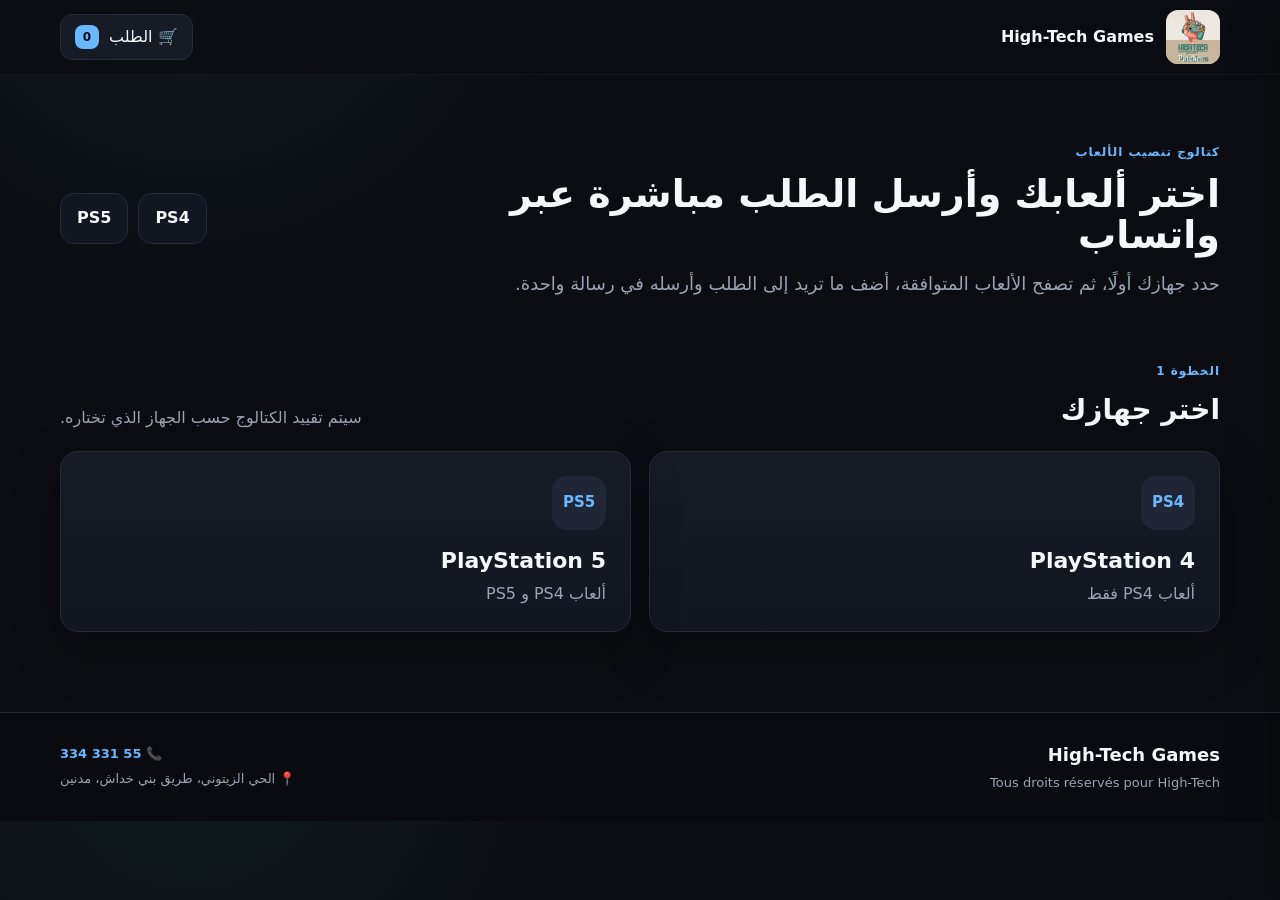
==== commit 2d4624ef: "Add files via upload" ====
--- a/index.html
+++ b/index.html
@@ -13,7 +13,7 @@
   <header class="site-header">
     <div class="container header-inner">
       <a class="brand" href="#top" aria-label="الصفحة الرئيسية">
-        <img src="logo.svg" alt="شعار الموقع" class="brand-logo">
+        <img src="High-Tech.svg" alt="شعار الموقع" class="brand-logo">
         <span id="siteName">High-Tech Games</span>
       </a>
       <nav class="header-actions" aria-label="التنقل السريع">
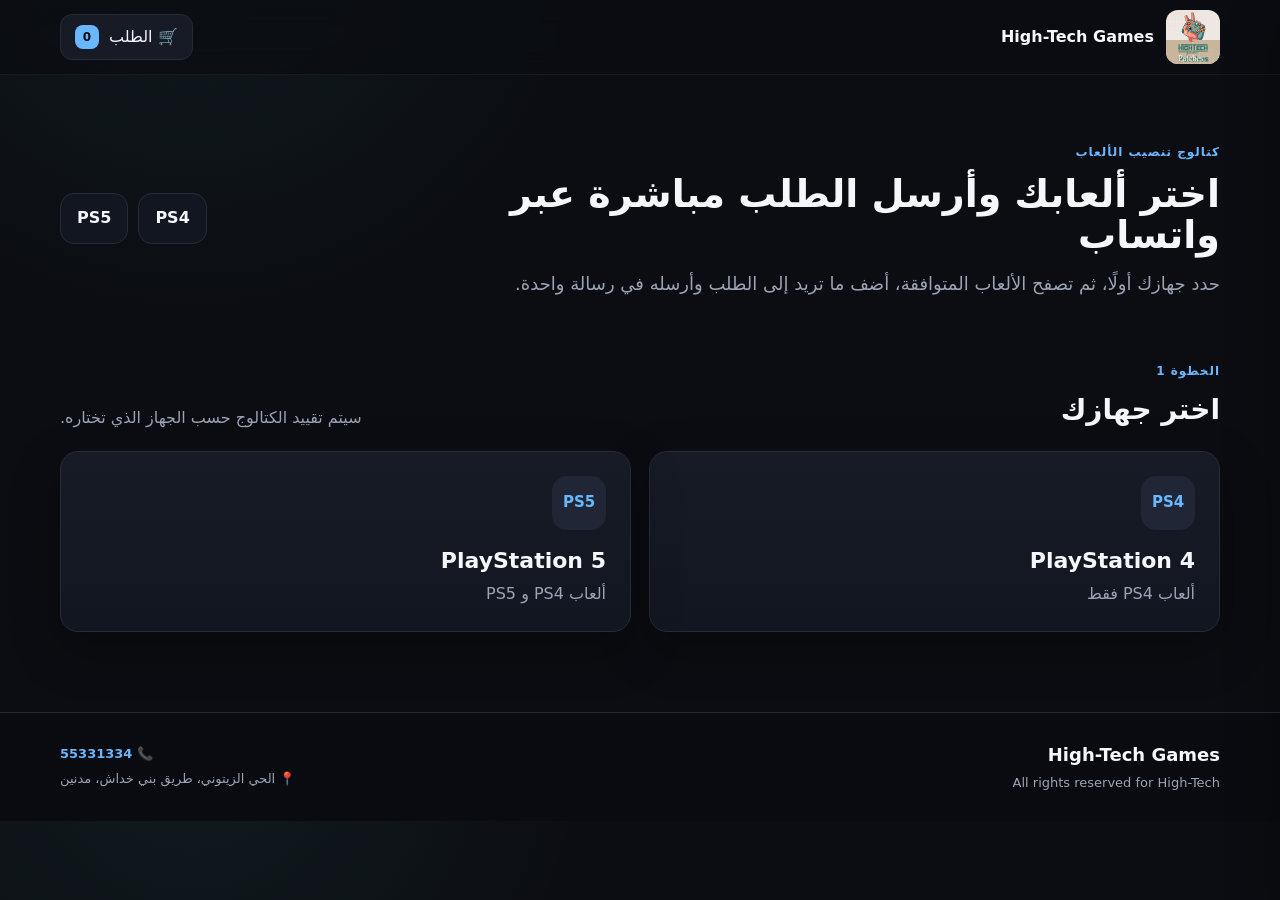
==== commit 5b6019e9: "Add files via upload" ====
--- a/index.html
+++ b/index.html
@@ -6,7 +6,7 @@
   <meta name="theme-color" content="#0b0d12">
   <meta name="description" content="كتالوج ألعاب لطلبات التنصيب عبر واتساب.">
   <title>High-Tech Games</title>
-  <link rel="icon" href="logo.svg" type="image/svg+xml">
+  <link rel="icon" href="High-Tech.svg" type="image/svg+xml">
   <link rel="stylesheet" href="styles.css">
 </head>
 <body>
@@ -130,10 +130,10 @@
     <div class="container site-footer-inner">
       <div>
         <strong>High-Tech Games</strong>
-        <p>Tous droits réservés pour High-Tech</p>
+        <p>All rights reserved for High-Tech</p>
       </div>
       <div class="footer-contact">
-        <a href="tel:+21655331334">📞 55 331 334</a>
+        <a href="tel:+21655331334">📞 55331334</a>
         <span>📍 الحي الزيتوني، طريق بني خداش، مدنين</span>
       </div>
     </div>
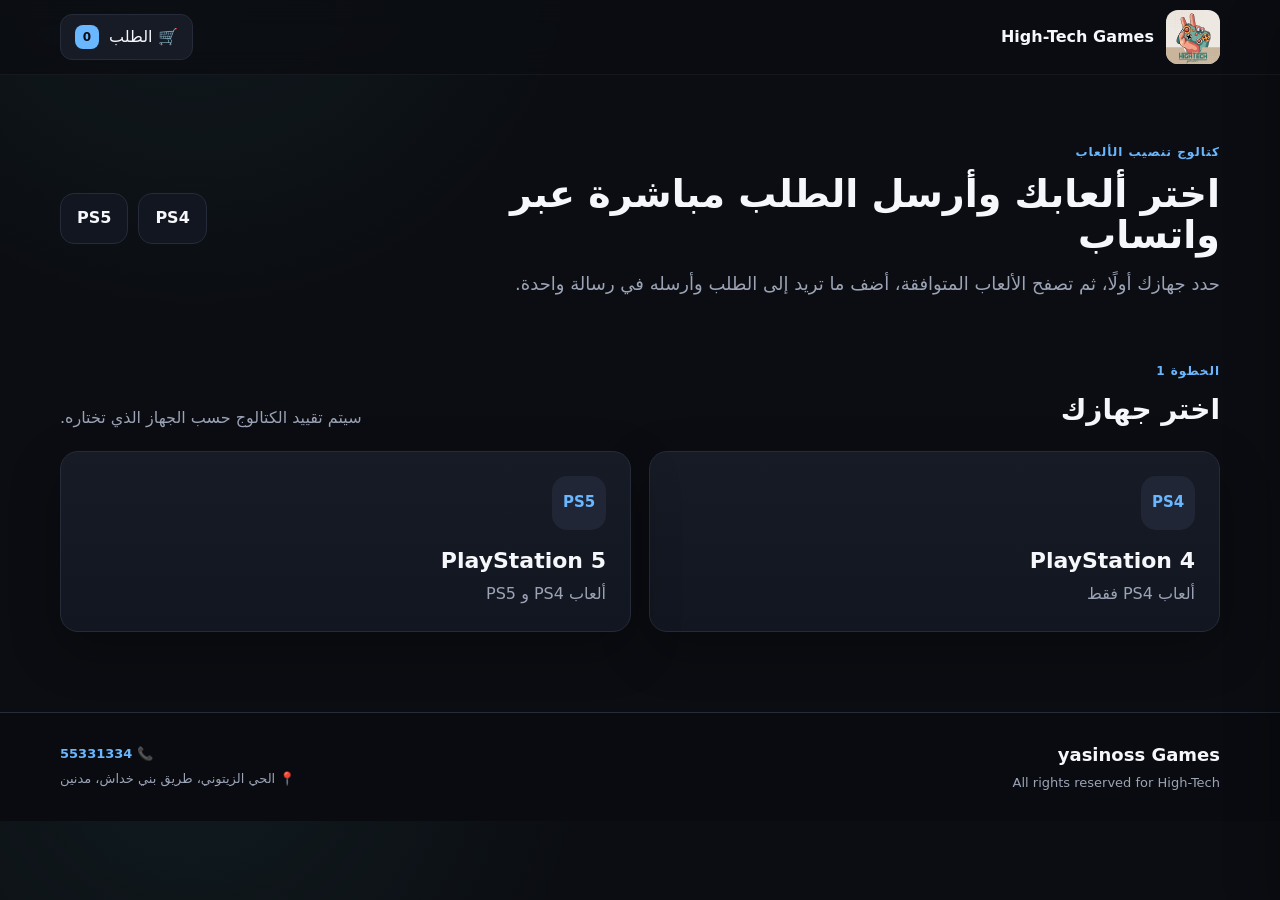
==== commit 895bcb36: "Rename site title and footer to 'Yasinoss Games'" ====
--- a/index.html
+++ b/index.html
@@ -5,7 +5,7 @@
   <meta name="viewport" content="width=device-width, initial-scale=1">
   <meta name="theme-color" content="#0b0d12">
   <meta name="description" content="كتالوج ألعاب لطلبات التنصيب عبر واتساب.">
-  <title>High-Tech Games</title>
+  <title>Yasinoss Games</title>
   <link rel="icon" href="High-Tech.svg" type="image/svg+xml">
   <link rel="stylesheet" href="styles.css">
 </head>
@@ -14,7 +14,7 @@
     <div class="container header-inner">
       <a class="brand" href="#top" aria-label="الصفحة الرئيسية">
         <img src="High-Tech.svg" alt="شعار الموقع" class="brand-logo">
-        <span id="siteName">High-Tech Games</span>
+        <span id="siteName">yasinoss Games</span>
       </a>
       <nav class="header-actions" aria-label="التنقل السريع">
         <button id="changePlatformBtn" class="text-btn hidden" type="button">تغيير الجهاز</button>
@@ -129,7 +129,7 @@
   <footer class="site-footer">
     <div class="container site-footer-inner">
       <div>
-        <strong>High-Tech Games</strong>
+        <strong>yasinoss Games</strong>
         <p>All rights reserved for High-Tech</p>
       </div>
       <div class="footer-contact">
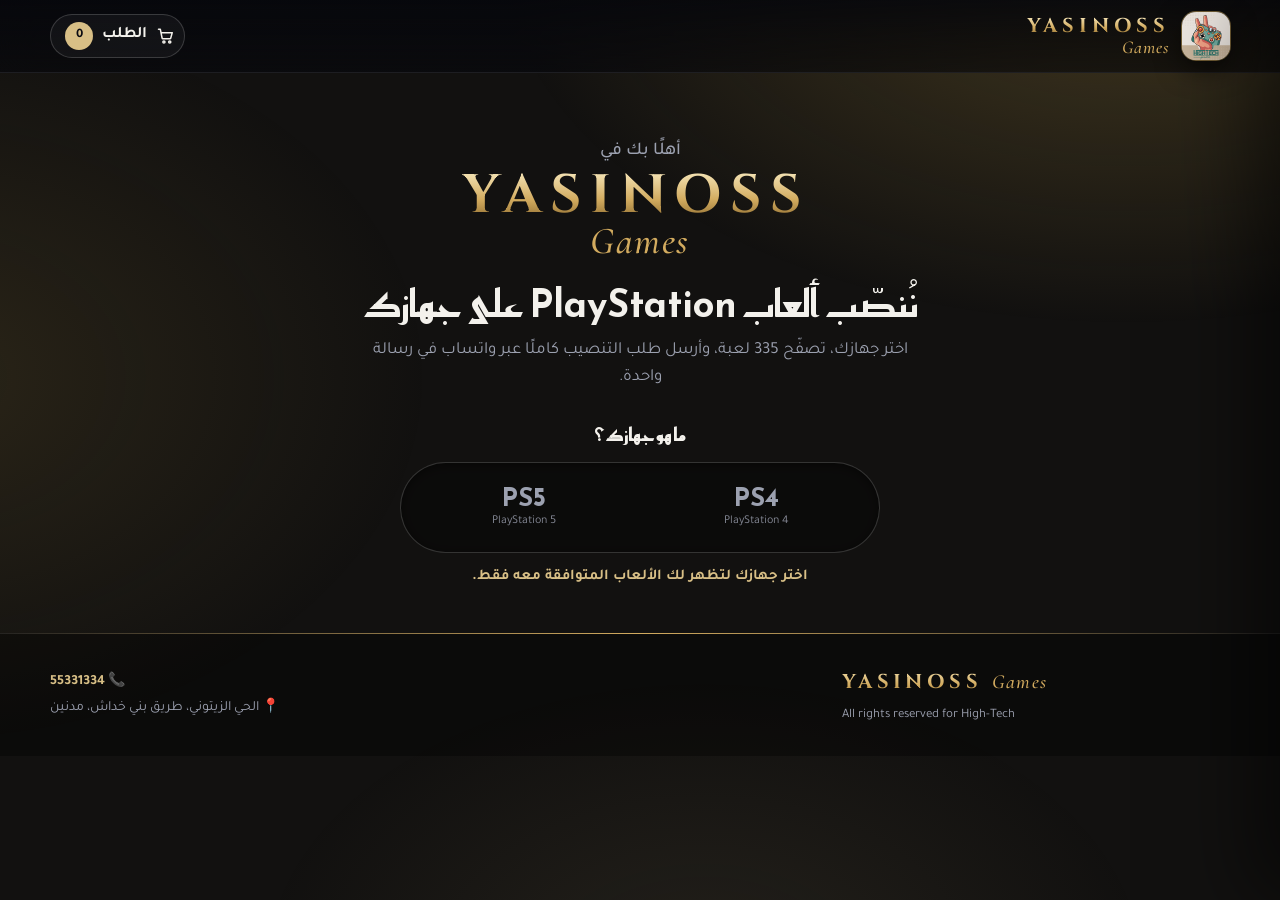
==== commit e656ff7f: "Add files via upload" ====
--- a/index.html
+++ b/index.html
@@ -3,133 +3,119 @@
 <head>
   <meta charset="utf-8">
   <meta name="viewport" content="width=device-width, initial-scale=1">
-  <meta name="theme-color" content="#0b0d12">
-  <meta name="description" content="كتالوج ألعاب لطلبات التنصيب عبر واتساب.">
+  <meta name="theme-color" content="#0a0b12">
+  <meta name="description" content="Yasinoss Games — خدمة تنصيب ألعاب PlayStation. اختر جهازك وألعابك وأرسل الطلب عبر واتساب.">
   <title>Yasinoss Games</title>
   <link rel="icon" href="High-Tech.svg" type="image/svg+xml">
+  <link rel="preconnect" href="https://fonts.googleapis.com">
+  <link rel="preconnect" href="https://fonts.gstatic.com" crossorigin>
+  <link href="https://fonts.googleapis.com/css2?family=Cinzel:wght@600;700&family=Cormorant+Garamond:ital,wght@1,500&family=Reem+Kufi:wght@500;700&family=Tajawal:wght@400;500;700;800&display=swap" rel="stylesheet">
   <link rel="stylesheet" href="styles.css">
 </head>
 <body>
   <header class="site-header">
     <div class="container header-inner">
       <a class="brand" href="#top" aria-label="الصفحة الرئيسية">
-        <img src="High-Tech.svg" alt="شعار الموقع" class="brand-logo">
-        <span id="siteName">yasinoss Games</span>
+        <img src="High-Tech.svg" alt="شعار الموقع" class="brand-logo" width="48" height="48">
+        <span class="brand-text">
+          <span class="brand-main" data-brand-main>Yasinoss</span>
+          <span class="brand-sub" data-brand-sub>Games</span>
+        </span>
       </a>
-      <nav class="header-actions" aria-label="التنقل السريع">
-        <button id="changePlatformBtn" class="text-btn hidden" type="button">تغيير الجهاز</button>
+
+      <div class="header-actions">
+        <div id="headerSwitch" class="device-switch mini hidden" role="radiogroup" aria-label="تغيير الجهاز">
+          <span class="switch-thumb" aria-hidden="true"></span>
+          <button type="button" role="radio" aria-checked="false" data-platform="PS4">PS4</button>
+          <button type="button" role="radio" aria-checked="false" data-platform="PS5">PS5</button>
+          <button type="button" role="radio" aria-checked="false" data-platform="PS3" class="ps3-opt hidden">PS3</button>
+        </div>
         <button id="cartBtn" class="cart-btn" type="button" aria-label="فتح سلة الطلب">
-          <span>🛒 الطلب</span>
+          <svg viewBox="0 0 24 24" width="20" height="20" fill="none" stroke="currentColor" stroke-width="1.8" stroke-linecap="round" stroke-linejoin="round" aria-hidden="true"><path d="M3 4h2.2l2.1 10.4a1 1 0 0 0 1 .8h8.4a1 1 0 0 0 1-.8L19.5 8H6"/><circle cx="9.5" cy="19.2" r="1.3"/><circle cx="16.5" cy="19.2" r="1.3"/></svg>
+          <span class="cart-label">الطلب</span>
           <b id="cartCount">0</b>
         </button>
-      </nav>
+      </div>
     </div>
   </header>
 
   <main id="top">
     <section class="hero">
       <div class="container hero-inner">
-        <div>
-          <span class="eyebrow">كتالوج تنصيب الألعاب</span>
-          <h1>اختر ألعابك وأرسل الطلب مباشرة عبر واتساب</h1>
-          <p>حدد جهازك أولًا، ثم تصفح الألعاب المتوافقة، أضف ما تريد إلى الطلب وأرسله في رسالة واحدة.</p>
+        <div class="hero-copy">
+          <p class="hero-welcome">أهلًا بك في</p>
+          <h1 class="wordmark">
+            <span class="wm-main" data-brand-main>Yasinoss</span>
+            <span class="wm-sub" data-brand-sub>Games</span>
+          </h1>
+          <p class="hero-lead" id="heroLead">نُنصّب ألعاب PlayStation على جهازك</p>
+          <p class="hero-sub" id="heroSub">اختر جهازك، تصفّح مكتبة الألعاب، وأرسل طلب التنصيب كاملًا عبر واتساب في رسالة واحدة.</p>
+
+          <div class="device-picker" id="platformSection">
+            <span class="picker-label" id="pickerLabel">ما هو جهازك؟</span>
+            <div class="device-switch big" role="radiogroup" aria-labelledby="pickerLabel">
+              <span class="switch-thumb" aria-hidden="true"></span>
+              <button type="button" role="radio" aria-checked="false" data-platform="PS4"><b>PS4</b><small>PlayStation 4</small></button>
+              <button type="button" role="radio" aria-checked="false" data-platform="PS5"><b>PS5</b><small>PlayStation 5</small></button>
+              <button type="button" role="radio" aria-checked="false" data-platform="PS3" class="ps3-opt hidden"><b>PS3</b><small>PlayStation 3</small></button>
+            </div>
+            <p class="picker-rule" id="selectedPlatformRule" aria-live="polite">اختر جهازك لتظهر لك الألعاب المتوافقة معه فقط.</p>
+          </div>
         </div>
-        <div class="hero-badge" aria-hidden="true">
-          <span>PS4</span>
-          <span>PS5</span>
-          <span id="heroPS3Badge" class="hidden">PS3</span>
-        </div>
-      </div>
-    </section>
 
-    <section class="container platform-section" id="platformSection">
-      <div class="section-heading">
-        <div>
-          <span class="section-kicker">الخطوة 1</span>
-          <h2>اختر جهازك</h2>
-        </div>
-        <p id="platformHint">سيتم تقييد الكتالوج حسب الجهاز الذي تختاره.</p>
-      </div>
-
-      <div class="platform-grid" id="platformChooser">
-        <button class="platform-card" data-platform="PS4" type="button">
-          <span class="platform-icon">PS4</span>
-          <span class="platform-title">PlayStation 4</span>
-          <span class="platform-subtitle">ألعاب PS4 فقط</span>
-        </button>
-        <button class="platform-card" data-platform="PS5" type="button">
-          <span class="platform-icon">PS5</span>
-          <span class="platform-title">PlayStation 5</span>
-          <span class="platform-subtitle">ألعاب PS4 و PS5</span>
-        </button>
-        <button class="platform-card hidden" data-platform="PS3" id="ps3PlatformCard" type="button">
-          <span class="platform-icon">PS3</span>
-          <span class="platform-title">PlayStation 3</span>
-          <span class="platform-subtitle">ألعاب PS3 فقط</span>
-        </button>
-      </div>
-
-      <div id="selectedPlatform" class="selected-platform hidden">
-        <div>
-          <span class="section-kicker">الجهاز المختار</span>
-          <strong id="selectedPlatformLabel">PS4</strong>
-          <small id="selectedPlatformRule"></small>
-        </div>
-        <span class="lock-pill">🔒 مقفل</span>
       </div>
     </section>
 
     <section class="container catalog-section hidden" id="catalogSection">
-      <div class="section-heading catalog-heading">
-        <div>
-          <span class="section-kicker">الخطوة 2</span>
-          <h2>تصفح الألعاب</h2>
-        </div>
+      <div class="section-heading">
+        <h2>تصفح الألعاب</h2>
         <span id="resultSummary" class="result-summary"></span>
       </div>
 
       <div class="toolbar">
         <label class="search-box" for="searchInput">
-          <span aria-hidden="true">⌕</span>
-          <input id="searchInput" type="search" placeholder="ابحث باسم اللعبة أو رقمها أو النوع..." autocomplete="off">
+          <svg viewBox="0 0 24 24" width="20" height="20" fill="none" stroke="currentColor" stroke-width="1.8" stroke-linecap="round" aria-hidden="true"><circle cx="11" cy="11" r="6.5"/><path d="m16 16 4 4"/></svg>
+          <input id="searchInput" type="search" placeholder="ابحث باسم اللعبة أو رقمها أو النوع" autocomplete="off">
+          <button id="clearSearch" class="clear-search hidden" type="button" aria-label="مسح البحث">×</button>
         </label>
-        <label class="filter-box" for="platformFilter">
-          <span>المنصة</span>
+        <label class="select-box hidden" for="platformFilter" id="platformFilterBox">
+          <span>عرض</span>
           <select id="platformFilter">
-            <option value="all">كل الألعاب المتوافقة</option>
-            <option value="PS4">PS4</option>
-            <option value="PS5">PS5</option>
+            <option value="all">PS4 + PS5</option>
+            <option value="PS4">PS4 فقط</option>
+            <option value="PS5">PS5 فقط</option>
           </select>
         </label>
-        <label class="sort-box" for="sortSelect">
+        <label class="select-box" for="sortSelect">
           <span>ترتيب</span>
           <select id="sortSelect">
+            <option value="releaseYearDesc">الأحدث</option>
+            <option value="releaseYearAsc">الأقدم</option>
             <option value="name">الاسم</option>
-            <option value="releaseYearDesc">الأحدث إصدارًا</option>
-            <option value="releaseYearAsc">الأقدم إصدارًا</option>
-            <option value="id">رقم اللعبة</option>
+            <option value="id">الرقم</option>
           </select>
         </label>
       </div>
 
+      <div id="genreChips" class="chips" role="group" aria-label="التصنيفات"></div>
       <div id="activeFilters" class="active-filters" aria-live="polite"></div>
       <div id="gamesGrid" class="games-grid" aria-live="polite"></div>
 
       <div id="emptyState" class="empty-state hidden">
-        <div class="empty-icon">⌁</div>
         <h3>لم نجد ألعابًا مطابقة</h3>
-        <p>جرّب كلمة بحث أخرى.</p>
+        <p>جرّب كلمة بحث أخرى أو غيّر التصنيف.</p>
+        <button id="resetFilters" class="solid-btn reset-btn" type="button">مسح البحث والتصنيف</button>
       </div>
 
-      <div id="pagination" class="pagination" aria-label="تصفح صفحات الألعاب"></div>
+      <div id="pagination" class="pagination" aria-label="عرض المزيد"></div>
     </section>
   </main>
 
-
   <footer class="site-footer">
     <div class="container site-footer-inner">
-      <div>
-        <strong>yasinoss Games</strong>
+      <div class="footer-brand">
+        <span class="brand-main" data-brand-main>Yasinoss</span>
+        <span class="brand-sub" data-brand-sub>Games</span>
         <p>All rights reserved for High-Tech</p>
       </div>
       <div class="footer-contact">
@@ -139,20 +125,21 @@
     </div>
   </footer>
 
+  <button id="cartBar" class="cart-bar hidden" type="button" aria-label="عرض سلة الطلب">
+    <span class="cart-bar-info"><b id="barCount">0</b> لعبة في طلبك <span id="barSize" dir="ltr">0 GB</span></span>
+    <span class="cart-bar-cta">عرض الطلب</span>
+  </button>
+
   <aside id="cartDrawer" class="cart-drawer" aria-hidden="true">
     <div class="drawer-backdrop" id="drawerBackdrop"></div>
     <section class="drawer-panel" role="dialog" aria-modal="true" aria-labelledby="cartTitle">
       <header class="drawer-header">
-        <div>
-          <span class="section-kicker">الخطوة 3</span>
-          <h2 id="cartTitle">سلة الطلب</h2>
-        </div>
+        <h2 id="cartTitle">سلة الطلب</h2>
         <button id="closeCartBtn" class="icon-btn" type="button" aria-label="إغلاق السلة">×</button>
       </header>
 
       <div id="cartItems" class="cart-items"></div>
       <div id="cartEmpty" class="cart-empty">
-        <div class="empty-icon">🛒</div>
         <h3>السلة فارغة</h3>
         <p>أضف ألعابًا من الكتالوج لتكوين طلبك.</p>
       </div>
@@ -160,11 +147,19 @@
       <footer class="cart-footer">
         <div class="cart-stats">
           <div><span>عدد الألعاب</span><strong id="cartTotalGames">0</strong></div>
-          <div><span>إجمالي المساحة</span><strong id="cartTotalSize">0 GB</strong></div>
+          <div><span>إجمالي المساحة</span><strong id="cartTotalSize" dir="ltr">0 GB</strong></div>
         </div>
-        <button id="sendWhatsAppBtn" class="primary-btn full" type="button">إرسال الطلب عبر واتساب</button>
+        <div class="order-fields">
+          <input id="customerName" type="text" placeholder="اسمك (اختياري)" autocomplete="name" maxlength="60">
+          <input id="customerNote" type="text" placeholder="ملاحظة للطلب (اختياري)" maxlength="140">
+        </div>
+        <button id="sendWhatsAppBtn" class="solid-btn full" type="button">إرسال الطلب عبر واتساب</button>
+        <div id="sentNote" class="sent-note hidden">
+          <span>تم فتح واتساب. بعد إرسال الرسالة يمكنك إفراغ السلة.</span>
+          <button id="sentClearBtn" type="button">إفراغ السلة</button>
+        </div>
         <button id="clearCartBtn" class="danger-btn full" type="button">إفراغ السلة</button>
-        <p class="tiny-note">لن يتم حفظ بيانات الطلب على خادم؛ السلة تبقى داخل متصفح العميل فقط حتى إرسالها أو حذفها.</p>
+        <p class="tiny-note">لا يتم حفظ بيانات الطلب على أي خادم؛ السلة تبقى داخل متصفحك فقط حتى تُرسَل أو تُحذف.</p>
       </footer>
     </section>
   </aside>
--- a/styles.css
+++ b/styles.css
@@ -1,8 +1,413 @@
-
-:root{--bg:#0b0d12;--panel:#121620;--panel2:#171b26;--text:#f5f7fb;--muted:#9ba3b5;--line:#252b38;--accent:#69b7ff;--accent2:#4da3ff;--danger:#ff7b7b;--shadow:0 18px 50px rgba(0,0,0,.28)}
-*{box-sizing:border-box}html{scroll-behavior:smooth}body{margin:0;background:radial-gradient(circle at 15% -10%,rgba(79,209,197,.08),transparent 28%),var(--bg);color:var(--text);font-family:system-ui,-apple-system,BlinkMacSystemFont,"Segoe UI",Tahoma,Arial,sans-serif;line-height:1.55}button,input,select{font:inherit}.hidden{display:none!important}.container{width:min(1160px,calc(100% - 32px));margin-inline:auto}.site-header{position:sticky;top:0;z-index:30;background:rgba(11,13,18,.86);backdrop-filter:blur(14px);border-bottom:1px solid rgba(255,255,255,.05)}.header-inner{min-height:74px;display:flex;align-items:center;justify-content:space-between;gap:16px}.brand{display:flex;align-items:center;gap:12px;color:var(--text);text-decoration:none;font-weight:800}.brand-logo{width:54px;height:54px;border-radius:12px;object-fit:cover}.header-actions{display:flex;align-items:center;gap:10px}.cart-btn,.text-btn,.primary-btn,.danger-btn,.platform-card,.game-card,.icon-btn{border:0;cursor:pointer}.cart-btn{display:flex;gap:10px;align-items:center;background:var(--panel2);color:var(--text);padding:10px 14px;border-radius:12px;border:1px solid var(--line)}.cart-btn b{display:grid;place-items:center;min-width:24px;height:24px;border-radius:8px;background:var(--accent);color:#0b0d12;font-size:12px}.text-btn{background:transparent;color:var(--muted);padding:10px}.hero{padding:64px 0 30px}.hero-inner{display:flex;align-items:center;justify-content:space-between;gap:28px}.eyebrow,.section-kicker{font-size:12px;color:var(--accent);font-weight:800;letter-spacing:.08em}.hero h1{font-size:clamp(24px,3.2vw,38px);line-height:1.08;margin:10px 0 14px;max-width:760px}.hero p{max-width:760px;color:var(--muted);font-size:18px;margin:0}.hero-badge{display:flex;gap:10px;flex-wrap:wrap;justify-content:center}.hero-badge span{padding:12px 16px;border-radius:14px;background:var(--panel);border:1px solid var(--line);font-weight:900}.platform-section,.catalog-section{padding:30px 0 70px}.section-heading{display:flex;justify-content:space-between;gap:20px;align-items:flex-end;margin-bottom:20px}.section-heading h2{margin:5px 0 0;font-size:28px}.section-heading p{color:var(--muted);margin:0}.platform-grid{display:grid;grid-template-columns:repeat(2,minmax(0,1fr));gap:18px}.platform-card{text-align:right;padding:24px;border-radius:18px;background:linear-gradient(180deg,var(--panel2),var(--panel));border:1px solid var(--line);color:var(--text);box-shadow:var(--shadow);transition:.2s transform,.2s border-color}.platform-card:hover{transform:translateY(-2px);border-color:rgba(105,183,255,.5)}.platform-icon{display:inline-grid;place-items:center;width:54px;height:54px;border-radius:15px;background:#202636;color:var(--accent);font-weight:900;font-size:15px}.platform-title{display:block;font-size:22px;font-weight:800;margin-top:14px}.platform-subtitle{display:block;color:var(--muted);margin-top:4px}.selected-platform{display:flex;align-items:center;justify-content:space-between;gap:16px;padding:15px 18px;border-radius:16px;background:var(--panel);border:1px solid var(--line);margin-top:16px}.selected-platform strong{display:block;font-size:24px;margin-top:2px}.selected-platform small{color:var(--muted)}.lock-pill{padding:8px 12px;border-radius:999px;background:#1b2330;color:var(--accent);font-size:13px}.toolbar{display:flex;gap:10px;align-items:center;margin-bottom:18px}.search-box{flex:1;display:flex;align-items:center;gap:8px;background:var(--panel);border:1px solid var(--line);border-radius:13px;padding:0 12px}.search-box span{color:var(--muted);font-size:22px}.search-box input{width:100%;border:0;outline:0;background:transparent;color:var(--text);padding:13px 0}.sort-box,.filter-box{display:flex;align-items:center;gap:8px;color:var(--muted);background:var(--panel);border:1px solid var(--line);padding:0 12px;border-radius:13px}.filter-box select,.sort-box select{border:0;outline:0;background:transparent;color:var(--text);padding:13px 0}.sort-box select{border:0;outline:0;background:transparent;color:var(--text);padding:13px 0}.active-filters{min-height:1px;margin-bottom:12px;color:var(--muted);font-size:14px}.games-grid{display:grid;grid-template-columns:repeat(4,minmax(0,1fr));gap:18px}.game-card{cursor:pointer}.site-footer{border-top:1px solid var(--line);background:#090b10;padding:28px 0;margin-top:10px}.site-footer-inner{display:flex;align-items:center;justify-content:space-between;gap:20px}.site-footer strong{font-size:18px}.site-footer p{margin:4px 0 0;color:var(--muted);font-size:13px}.footer-contact{display:flex;flex-direction:column;gap:5px;text-align:left;color:var(--muted);font-size:13px}.footer-contact a{color:var(--accent);text-decoration:none;font-weight:700}.game-card{background:var(--panel);border:1px solid var(--line);border-radius:16px;overflow:hidden;text-align:right;color:var(--text);padding:0;transition:.2s transform,.2s border-color;display:flex;flex-direction:column}.game-card:hover{transform:translateY(-2px);border-color:#384254}.game-image-wrap{aspect-ratio:286/350;background:#0e1117;overflow:hidden}.game-image{display:block;width:100%;height:100%;object-fit:cover}.game-body{padding:14px}.game-title{font-size:18px;font-weight:800;margin:0 0 8px}.meta{display:flex;gap:8px;flex-wrap:wrap;color:var(--muted);font-size:13px}.meta span{background:#191e29;padding:5px 8px;border-radius:8px}.add-btn{margin-top:12px;width:100%;background:#1a2421;color:var(--accent);border:1px solid rgba(105,183,255,.28);padding:10px 12px;border-radius:10px;cursor:pointer}.add-btn.added{background:var(--accent);color:#0b0d12;font-weight:800}.empty-state,.cart-empty{padding:44px 20px;text-align:center;color:var(--muted)}.empty-icon{font-size:34px}.pagination{display:flex;justify-content:center;align-items:center;gap:8px;margin-top:24px;flex-wrap:wrap}.page-btn{min-width:40px;height:40px;border-radius:10px;background:var(--panel);border:1px solid var(--line);color:var(--text);cursor:pointer}.page-btn.active{background:var(--accent);color:#0b0d12;border-color:var(--accent);font-weight:800}.page-btn:disabled{opacity:.45;cursor:not-allowed}.cart-drawer{position:fixed;inset:0;z-index:60;pointer-events:none}.drawer-backdrop{position:absolute;inset:0;background:rgba(0,0,0,.55);opacity:0;transition:.2s}.drawer-panel{position:absolute;top:0;right:0;width:min(460px,100%);height:100%;background:var(--panel);border-left:1px solid var(--line);transform:translateX(100%);transition:.25s;display:flex;flex-direction:column;box-shadow:var(--shadow)}.cart-drawer.open{pointer-events:auto}.cart-drawer.open .drawer-backdrop{opacity:1}.cart-drawer.open .drawer-panel{transform:translateX(0)}.drawer-header{padding:20px;border-bottom:1px solid var(--line);display:flex;align-items:center;justify-content:space-between}.drawer-header h2{margin:3px 0 0}.icon-btn{width:40px;height:40px;border-radius:10px;background:var(--panel2);color:var(--text);font-size:24px}.cart-items{flex:1;overflow:auto;padding:14px 18px}.cart-item{display:flex;gap:12px;padding:12px 0;border-bottom:1px solid var(--line)}.cart-thumb{width:64px;height:78px;border-radius:10px;object-fit:cover;background:#0e1117}.cart-item-body{min-width:0;flex:1}.cart-item-title{font-weight:800;margin:0}.cart-item-meta{color:var(--muted);font-size:13px}.remove-btn{margin-top:5px;border:0;background:transparent;color:var(--danger);padding:0;cursor:pointer}.cart-footer{padding:18px;border-top:1px solid var(--line)}.cart-stats{display:grid;grid-template-columns:1fr 1fr;gap:10px;margin-bottom:12px}.cart-stats div{padding:12px;border-radius:12px;background:var(--panel2);border:1px solid var(--line)}.cart-stats span{display:block;color:var(--muted);font-size:12px}.cart-stats strong{display:block;margin-top:2px;font-size:20px}.primary-btn,.danger-btn{width:100%;padding:13px 14px;border-radius:12px;margin-top:8px;font-weight:800}.primary-btn{background:var(--accent);color:#0b0d12}.danger-btn{background:#2a171b;color:#ff9b9b;border:1px solid rgba(255,123,123,.18)}.tiny-note{color:var(--muted);font-size:11px;line-height:1.6;margin:10px 0 0}.toast{position:fixed;bottom:20px;left:50%;transform:translate(-50%,20px);opacity:0;pointer-events:none;background:#f5f7fb;color:#0b0d12;padding:10px 14px;border-radius:12px;font-weight:700;z-index:100;transition:.2s}.toast.show{opacity:1;transform:translate(-50%,0)}.local-loader{position:fixed;inset:0;z-index:80;background:rgba(11,13,18,.96);display:grid;place-items:center;padding:20px}.local-loader-card{width:min(540px,100%);background:var(--panel);border:1px solid var(--line);border-radius:20px;padding:24px;box-shadow:var(--shadow)}.local-loader h2{margin-top:0}.local-loader p{color:var(--muted)}.local-loader-grid{display:grid;grid-template-columns:1fr 1fr;gap:12px}.file-pick{background:var(--panel2);border:1px dashed #374152;border-radius:14px;padding:16px}.file-pick label{display:block;font-weight:800;margin-bottom:8px}.file-pick input{width:100%}.local-loader button{margin-top:14px;width:100%}
-@media(max-width:980px){.games-grid{grid-template-columns:repeat(3,minmax(0,1fr))}}@media(max-width:720px){.container{width:min(100% - 20px,680px)}.hero{padding-top:40px}.hero-inner{display:block}.hero-badge{justify-content:flex-start;margin-top:20px}.platform-grid{grid-template-columns:1fr}.toolbar{display:grid;grid-template-columns:1fr 1fr}.search-box{grid-column:1/-1}.sort-box,.filter-box{justify-content:space-between}.games-grid{grid-template-columns:repeat(3,minmax(0,1fr));gap:8px}.game-title{font-size:13px;line-height:1.35}.game-body{padding:8px}.meta{gap:4px;font-size:10px}.meta span{padding:3px 5px}.add-btn{font-size:11px;padding:8px 6px;margin-top:8px}.site-footer-inner{align-items:flex-start;flex-direction:column}.footer-contact{text-align:right}.selected-platform{align-items:flex-start}.local-loader-grid{grid-template-columns:1fr}.header-inner{min-height:64px}}
-@media(max-width:420px){.games-grid{grid-template-columns:repeat(3,minmax(0,1fr));gap:7px}.game-image-wrap{aspect-ratio:3/4}.game-title{font-size:12px}.meta span:nth-child(n+3){display:none}.add-btn{font-size:10px;padding:7px 4px}}
-
-.details-modal{position:fixed;inset:0;z-index:90;background:rgba(0,0,0,.6);display:grid;place-items:center;padding:18px}.modal-card{position:relative;width:min(780px,100%);max-height:min(90vh,720px);overflow:auto;background:var(--panel);border:1px solid var(--line);border-radius:22px;display:grid;grid-template-columns:286px 1fr;gap:22px;padding:18px;box-shadow:var(--shadow)}.modal-card>img{width:286px;height:350px;object-fit:cover;border-radius:14px;background:#0e1117}.modal-copy{padding:8px 4px}.modal-copy h2{font-size:30px;margin:4px 0 18px}.detail-list{display:grid;grid-template-columns:1fr 1fr;gap:10px}.detail-list div{background:var(--panel2);border:1px solid var(--line);border-radius:12px;padding:10px 12px}.detail-list span{display:block;color:var(--muted);font-size:12px}.detail-list strong{display:block;margin-top:2px}.detail-notes{color:var(--muted);line-height:1.8}.close-details{position:absolute;top:14px;left:14px}.detail-add{margin-top:12px}
-@media(max-width:720px){.modal-card{grid-template-columns:1fr;max-height:92vh}.modal-card>img{width:min(286px,70vw);height:auto;aspect-ratio:286/350;margin:auto}.modal-copy h2{font-size:24px}}
+/* =========================================================
+   Yasinoss Games — تصميم جديد
+   الفكرة: صالة عرض مظلمة بلمسات ذهبية للعلامة، وألوان الموقع كلها
+   (الخلفية، التوهج، الأزرار) تنتقل مع الجهاز الذي يختاره الزبون.
+   ========================================================= */
+
+/* ألوان قابلة للتحريك: تتغير بنعومة عند تبديل الجهاز */
+@property --accent { syntax: "<color>"; inherits: true; initial-value: #d8bf86; }
+@property --glow   { syntax: "<color>"; inherits: true; initial-value: #8c7438; }
+
+:root {
+  --accent: #d8bf86;            /* قبل اختيار الجهاز: ذهبي */
+  --glow:   #8c7438;
+  --ink:    #0a0b12;            /* لون النص فوق اللون الرئيسي */
+
+  --bg:       color-mix(in srgb, var(--glow) 9%, #06070c);
+  --panel:    color-mix(in srgb, var(--glow) 12%, #0d0f17);
+  --surface:  rgba(255, 255, 255, .045);
+  --surface-2: rgba(255, 255, 255, .08);
+  --line:     rgba(255, 255, 255, .09);
+  --line-2:   rgba(255, 255, 255, .17);
+  --text:     #f3f1ec;
+  --muted:    #9ca1b0;
+  --danger:   #ff8f8f;
+
+  --gold-1: #f7e8bc;
+  --gold-2: #d2ab5f;
+  --gold-3: #8d6b2f;
+
+  --font-ar: "Tajawal", system-ui, -apple-system, "Segoe UI", Tahoma, Arial, sans-serif;
+  --font-display: "Reem Kufi", "Tajawal", system-ui, sans-serif;
+  --font-brand: "Cinzel", "Times New Roman", serif;
+  --font-script: "Cormorant Garamond", Georgia, serif;
+  --ease: cubic-bezier(.22, 1, .36, 1);
+  --spring: cubic-bezier(.34, 1.4, .64, 1);
+
+  transition: --accent .7s ease, --glow .7s ease;
+}
+html[data-platform="PS4"] { --accent: #5aa8ff; --glow: #1f68e6; }
+html[data-platform="PS5"] { --accent: #b9a0ff; --glow: #6d40f2; }
+html[data-platform="PS3"] { --accent: #dde5ee; --glow: #5a6b80; }
+
+*, *::before, *::after { box-sizing: border-box; }
+html { scroll-behavior: smooth; background: var(--bg); }
+body {
+  margin: 0; min-height: 100vh; overflow-x: hidden;
+  color: var(--text); font-family: var(--font-ar); line-height: 1.6;
+  background: transparent;
+}
+body::before {                       /* توهج الخلفية يتبع لون الجهاز */
+  content: ""; position: fixed; inset: 0; z-index: -1; pointer-events: none;
+  background:
+    radial-gradient(900px 540px at 88% -6%, color-mix(in srgb, var(--glow) 40%, transparent), transparent 70%),
+    radial-gradient(720px 520px at -6% 42%, color-mix(in srgb, var(--glow) 20%, transparent), transparent 70%),
+    radial-gradient(640px 420px at 55% 108%, color-mix(in srgb, var(--accent) 9%, transparent), transparent 70%);
+}
+button, input, select { font: inherit; color: inherit; }
+button { cursor: pointer; }
+img { max-width: 100%; }
+.hidden { display: none !important; }
+.container { width: min(1180px, calc(100% - 32px)); margin-inline: auto; }
+:focus-visible { outline: 2px solid var(--accent); outline-offset: 3px; }
+
+/* ---------- العلامة (الشعار النصي) ---------- */
+.brand-main, .wm-main {
+  font-family: var(--font-brand); font-weight: 700; text-transform: uppercase;
+  background: linear-gradient(180deg, var(--gold-1) 0%, var(--gold-2) 58%, var(--gold-3) 100%);
+  -webkit-background-clip: text; background-clip: text; color: transparent;
+}
+.brand-sub, .wm-sub {
+  font-family: var(--font-script); font-style: italic; font-weight: 500;
+  color: var(--gold-2);
+}
+
+/* ---------- الرأس ---------- */
+.site-header {
+  position: sticky; top: 0; z-index: 50;
+  background: linear-gradient(180deg, rgba(6, 7, 12, .9), rgba(6, 7, 12, .62));
+  backdrop-filter: blur(18px) saturate(150%);
+  -webkit-backdrop-filter: blur(18px) saturate(150%);
+  border-bottom: 1px solid var(--line);
+}
+.header-inner { min-height: 72px; display: flex; align-items: center; justify-content: space-between; gap: 14px; }
+.brand { display: flex; align-items: center; gap: 12px; text-decoration: none; color: var(--text); min-width: 0; }
+.brand-logo { width: 48px; height: 48px; border-radius: 14px; object-fit: cover; box-shadow: 0 0 0 1px rgba(210, 171, 95, .5), 0 10px 26px rgba(0, 0, 0, .55); }
+.brand-text { display: flex; flex-direction: column; line-height: 1; }
+.brand-main { font-size: 20px; letter-spacing: .24em; }
+.brand-sub { font-size: 18px; margin-top: 2px; letter-spacing: .06em; }
+.header-actions { display: flex; align-items: center; gap: 10px; }
+
+.cart-btn {
+  display: flex; align-items: center; gap: 9px; height: 44px; padding: 0 8px 0 14px;
+  border-radius: 999px; border: 1px solid var(--line-2); background: var(--surface);
+  font-weight: 700; transition: background .25s, border-color .25s;
+}
+.cart-btn:hover { background: var(--surface-2); border-color: color-mix(in srgb, var(--accent) 50%, transparent); }
+.cart-btn b {
+  min-width: 28px; height: 28px; padding: 0 8px; border-radius: 999px;
+  display: grid; place-items: center; font-size: 13px;
+  background: var(--accent); color: var(--ink);
+}
+
+/* ---------- مفتاح الجهاز المنزلق ---------- */
+.device-switch {
+  --n: 2; --i: 0; --dir: -1;                 /* الموقع بالعربية يتحرك نحو اليسار */
+  position: relative; display: grid; grid-auto-flow: column; grid-auto-columns: 1fr;
+  padding: 6px; border-radius: 999px;
+  background: rgba(0, 0, 0, .35); border: 1px solid var(--line-2);
+  box-shadow: inset 0 2px 10px rgba(0, 0, 0, .45);
+}
+.switch-thumb {
+  position: absolute; z-index: 0; top: 6px; bottom: 6px; inset-inline-start: 6px;
+  width: calc((100% - 12px) / var(--n)); border-radius: 999px;
+  background: linear-gradient(135deg, color-mix(in srgb, var(--accent) 100%, #fff 18%), var(--accent) 55%, color-mix(in srgb, var(--accent) 80%, var(--glow)));
+  box-shadow: 0 6px 26px -4px color-mix(in srgb, var(--accent) 70%, transparent), inset 0 1px 0 rgba(255, 255, 255, .45);
+  transform: translateX(calc(var(--i) * var(--dir) * 100%));
+  transition: transform .6s var(--spring), opacity .3s;
+}
+.device-switch:not(.has-value) .switch-thumb { opacity: 0; transform: scale(.9); }
+.device-switch button {
+  position: relative; z-index: 1; border: 0; background: transparent; color: var(--muted);
+  border-radius: 999px; transition: color .3s;
+}
+.device-switch button.active { color: var(--ink); }
+.device-switch button:not(.active):hover { color: var(--text); }
+.device-switch button:focus-visible { outline-offset: -2px; }
+
+.device-switch.mini { padding: 4px; }
+.device-switch.mini .switch-thumb { top: 4px; bottom: 4px; inset-inline-start: 4px; width: calc((100% - 8px) / var(--n)); }
+.device-switch.mini button { padding: 9px 18px; font-weight: 800; font-size: 14px; letter-spacing: .02em; }
+
+.device-switch.big { width: min(480px, 100%); padding: 7px; }
+.device-switch.big .switch-thumb { top: 7px; bottom: 7px; inset-inline-start: 7px; width: calc((100% - 14px) / var(--n)); }
+.device-switch.big button { padding: 13px 10px; display: flex; flex-direction: column; align-items: center; gap: 1px; }
+.device-switch.big b { font-family: var(--font-display); font-size: 26px; line-height: 1.1; }
+.device-switch.big small { font-size: 12px; opacity: .85; }
+.device-switch.big:not(.has-value) { animation: pulse 2.4s ease-in-out infinite; }
+@keyframes pulse {
+  0%, 100% { box-shadow: inset 0 2px 10px rgba(0, 0, 0, .45), 0 0 0 0 color-mix(in srgb, var(--accent) 0%, transparent); }
+  50%      { box-shadow: inset 0 2px 10px rgba(0, 0, 0, .45), 0 0 0 9px color-mix(in srgb, var(--accent) 22%, transparent); }
+}
+
+/* ---------- الاستقبال ---------- */
+.hero { padding: 64px 0 44px; }
+.hero-inner { display: block; }
+.hero-copy { max-width: 720px; margin-inline: auto; text-align: center; }
+.hero-welcome { margin: 0 0 4px; font-size: 18px; font-weight: 500; color: var(--muted); }
+.wordmark { margin: 0; display: flex; flex-direction: column; align-items: center; line-height: .95; }
+.wm-main { font-size: clamp(34px, 5vw, 54px); letter-spacing: .16em; margin-inline-end: -.16em; }
+.wm-sub { font-size: clamp(26px, 3.6vw, 38px); margin-top: 2px; letter-spacing: .04em; }
+.hero-lead { margin: 20px 0 8px; font-family: var(--font-display); font-weight: 700; font-size: clamp(24px, 3.4vw, 38px); line-height: 1.3; }
+.hero-sub { margin: 0 auto 30px; max-width: 560px; color: var(--muted); font-size: 17px; }
+
+.device-picker { display: flex; flex-direction: column; align-items: center; gap: 12px; }
+.picker-label { font-family: var(--font-display); font-weight: 700; font-size: 18px; }
+.picker-rule { margin: 0; min-height: 1.6em; color: var(--accent); font-weight: 700; font-size: 15px; transition: color .7s; }
+
+
+/* ---------- الكتالوج ---------- */
+.catalog-section { padding: 18px 0 80px; }
+.section-heading { display: flex; align-items: baseline; justify-content: space-between; gap: 16px; margin-bottom: 18px; }
+.section-heading h2 { margin: 0; font-family: var(--font-display); font-size: 32px; font-weight: 700; }
+.result-summary { color: var(--muted); font-size: 15px; }
+
+.toolbar { display: flex; gap: 10px; align-items: stretch; margin-bottom: 14px; }
+.search-box {
+  flex: 1; min-width: 0; display: flex; align-items: center; gap: 10px; padding: 0 14px;
+  border-radius: 16px; background: var(--surface); border: 1px solid var(--line);
+  color: var(--muted); transition: border-color .25s, background .25s;
+}
+.search-box:focus-within { border-color: var(--accent); background: var(--surface-2); color: var(--accent); }
+.search-box input { flex: 1; min-width: 0; border: 0; outline: 0; background: transparent; padding: 15px 0; color: var(--text); }
+.search-box input::placeholder { color: #747a8a; }
+.clear-search { flex: none; width: 26px; height: 26px; border: 0; border-radius: 50%; background: var(--surface-2); color: var(--text); font-size: 18px; line-height: 1; }
+.select-box {
+  display: flex; align-items: center; gap: 8px; padding: 0 14px; border-radius: 16px;
+  background: var(--surface); border: 1px solid var(--line); color: var(--muted); font-size: 14px;
+}
+.select-box select {
+  border: 0; outline: 0; background: transparent; color: var(--text); padding: 15px 0; font-weight: 700; cursor: pointer;
+}
+.select-box select option { background: #12141c; color: #f3f1ec; }
+
+.chips { display: flex; gap: 8px; overflow-x: auto; padding: 2px 0 12px; scrollbar-width: none; }
+.chips::-webkit-scrollbar { display: none; }
+.chips.open { flex-wrap: wrap; overflow: visible; }
+.chip {
+  flex: none; padding: 8px 15px; border-radius: 999px; font-size: 14px; white-space: nowrap;
+  background: var(--surface); border: 1px solid var(--line); color: var(--muted);
+  transition: background .2s, color .2s, border-color .2s;
+}
+.chip:hover { color: var(--text); border-color: var(--line-2); }
+.chip.active { background: var(--accent); border-color: var(--accent); color: var(--ink); font-weight: 800; }
+.chip-more { border-style: dashed; color: var(--accent); }
+.active-filters { min-height: 1px; margin-bottom: 12px; color: var(--muted); font-size: 14px; }
+
+/* ---------- بطاقات الألعاب ---------- */
+.games-grid { display: grid; grid-template-columns: repeat(4, minmax(0, 1fr)); gap: 20px; }
+.game-card {
+  position: relative; display: flex; flex-direction: column; overflow: hidden; cursor: pointer; outline: none;
+  border-radius: 18px; background: linear-gradient(180deg, rgba(255, 255, 255, .07), rgba(255, 255, 255, .025));
+  border: 1px solid var(--line);
+  transition: transform .35s var(--ease), border-color .3s, box-shadow .35s;
+}
+.game-card:hover, .game-card:focus-visible {
+  transform: translateY(-4px);
+  border-color: color-mix(in srgb, var(--accent) 55%, transparent);
+  box-shadow: 0 22px 44px -14px rgba(0, 0, 0, .7), 0 0 44px -14px var(--glow);
+}
+.game-image-wrap { position: relative; aspect-ratio: 286 / 350; background: #0b0c12; overflow: hidden; }
+.game-image-wrap::after { content: ""; position: absolute; inset: auto 0 0 0; height: 38%; background: linear-gradient(180deg, transparent, rgba(6, 7, 12, .85)); pointer-events: none; }
+.game-image { display: block; width: 100%; height: 100%; object-fit: cover; transition: transform .7s var(--ease); }
+.game-card:hover .game-image { transform: scale(1.05); }
+
+.game-body { display: flex; flex-direction: column; flex: 1; padding: 14px; }
+.game-title {
+  margin: 0 0 8px; font-size: 17px; font-weight: 800; line-height: 1.35; min-height: 2.7em;
+  display: -webkit-box; -webkit-line-clamp: 2; -webkit-box-orient: vertical; overflow: hidden; overflow-wrap: anywhere;
+}
+.meta { display: flex; gap: 6px; flex-wrap: wrap; font-size: 13px; color: var(--text); }
+.meta span { padding: 3px 9px; border-radius: 8px; background: var(--surface-2); }
+.game-genre { margin: 8px 0 0; font-size: 12.5px; color: var(--muted); white-space: nowrap; overflow: hidden; text-overflow: ellipsis; }
+.add-btn {
+  margin-top: auto; width: 100%; padding: 10px 12px; border-radius: 12px; font-weight: 700; font-size: 14px;
+  background: color-mix(in srgb, var(--accent) 12%, transparent);
+  border: 1px solid color-mix(in srgb, var(--accent) 45%, transparent); color: var(--accent);
+  transition: background .2s, color .2s, transform .15s;
+}
+.game-body .game-genre + .add-btn { margin-top: 12px; }
+.add-btn:hover { background: color-mix(in srgb, var(--accent) 24%, transparent); }
+.add-btn:active { transform: scale(.97); }
+.add-btn.added { background: var(--accent); border-color: var(--accent); color: var(--ink); font-weight: 800; }
+
+.pagination { display: flex; justify-content: center; margin-top: 30px; }
+.page-btn, .more-btn {
+  min-width: 220px; height: 48px; padding: 0 28px; border-radius: 999px; font-weight: 800;
+  background: transparent; border: 1px solid var(--accent); color: var(--accent); transition: background .2s, color .2s;
+}
+.page-btn:hover { background: var(--accent); color: var(--ink); }
+
+.empty-state, .cart-empty { padding: 48px 20px; text-align: center; color: var(--muted); }
+.empty-state h3, .cart-empty h3 { margin: 0 0 6px; color: var(--text); font-family: var(--font-display); font-size: 22px; }
+.empty-state p, .cart-empty p { margin: 0 0 16px; }
+
+/* ---------- أزرار عامة ---------- */
+.solid-btn, .danger-btn { border: 0; border-radius: 14px; padding: 14px 16px; font-weight: 800; transition: transform .15s, filter .2s; }
+.solid-btn { background: var(--accent); color: var(--ink); }
+.solid-btn:hover { filter: brightness(1.08); }
+.solid-btn:active, .danger-btn:active { transform: scale(.98); }
+.danger-btn { background: rgba(255, 120, 120, .1); color: var(--danger); border: 1px solid rgba(255, 120, 120, .2); }
+.full { width: 100%; margin-top: 8px; }
+.reset-btn { width: auto; padding-inline: 24px; }
+.icon-btn { width: 42px; height: 42px; border: 1px solid var(--line); border-radius: 12px; background: var(--surface); font-size: 24px; line-height: 1; }
+
+/* ---------- الشريط السفلي ---------- */
+.cart-bar {
+  position: fixed; z-index: 40; left: 50%; transform: translateX(-50%);
+  bottom: calc(12px + env(safe-area-inset-bottom, 0px)); width: min(560px, calc(100% - 24px));
+  display: flex; align-items: center; justify-content: space-between; gap: 12px; padding: 10px 10px 10px 16px;
+  border: 0; border-radius: 18px; background: var(--accent); color: var(--ink); font-weight: 700;
+  box-shadow: 0 16px 40px rgba(0, 0, 0, .55), 0 0 40px -8px var(--glow);
+}
+.cart-bar-info { display: flex; gap: 8px; align-items: center; }
+.cart-bar-info b { font-size: 18px; }
+.cart-bar-info #barSize { opacity: .75; font-weight: 500; font-size: 13px; }
+.cart-bar-cta { background: var(--ink); color: var(--accent); padding: 9px 16px; border-radius: 12px; font-size: 14px; font-weight: 800; }
+body.has-bar { padding-bottom: 88px; }
+body.has-bar .toast { bottom: 92px; }
+
+/* ---------- سلة الطلب ---------- */
+.cart-drawer { position: fixed; inset: 0; z-index: 60; pointer-events: none; }
+.drawer-backdrop { position: absolute; inset: 0; background: rgba(2, 3, 6, .66); backdrop-filter: blur(3px); opacity: 0; transition: opacity .25s; }
+.drawer-panel {
+  position: absolute; top: 0; right: 0; width: min(460px, 100%); height: 100%;
+  display: flex; flex-direction: column; background: color-mix(in srgb, var(--glow) 8%, #0b0d14);
+  border-left: 1px solid var(--line-2); box-shadow: -30px 0 80px rgba(0, 0, 0, .55);
+  transform: translateX(100%); transition: transform .35s var(--ease);
+}
+.cart-drawer.open { pointer-events: auto; }
+.cart-drawer.open .drawer-backdrop { opacity: 1; }
+.cart-drawer.open .drawer-panel { transform: translateX(0); }
+.drawer-header { padding: 18px 20px; border-bottom: 1px solid var(--line); display: flex; align-items: center; justify-content: space-between; }
+.drawer-header h2 { margin: 0; font-family: var(--font-display); font-size: 24px; }
+.cart-items { flex: 1; overflow: auto; padding: 8px 20px; }
+.cart-item { display: flex; gap: 12px; padding: 12px 0; border-bottom: 1px solid var(--line); }
+.cart-thumb { width: 64px; height: 78px; border-radius: 10px; object-fit: cover; background: #0b0c12; flex: none; }
+.cart-item-body { min-width: 0; flex: 1; }
+.cart-item-title { margin: 0; font-weight: 800; line-height: 1.4; }
+.cart-item-meta { color: var(--muted); font-size: 13px; }
+.remove-btn { margin-top: 4px; border: 0; background: transparent; color: var(--danger); padding: 0; font-size: 14px; }
+.cart-footer { padding: 16px 20px 20px; border-top: 1px solid var(--line); background: rgba(0, 0, 0, .25); }
+.cart-stats { display: grid; grid-template-columns: 1fr 1fr; gap: 10px; margin-bottom: 12px; }
+.cart-stats div { padding: 12px 14px; border-radius: 14px; background: var(--surface); border: 1px solid var(--line); }
+.cart-stats span { display: block; color: var(--muted); font-size: 12px; }
+.cart-stats strong { display: block; font-size: 22px; font-family: var(--font-display); color: var(--accent); }
+.order-fields { display: grid; gap: 8px; margin-bottom: 4px; }
+.order-fields input { width: 100%; padding: 12px 14px; border-radius: 12px; border: 1px solid var(--line); background: var(--surface); outline: 0; }
+.order-fields input:focus { border-color: var(--accent); }
+.order-fields input::placeholder { color: #747a8a; }
+.sent-note { display: flex; align-items: center; justify-content: space-between; gap: 10px; margin-top: 8px; padding: 10px 12px; border-radius: 12px; background: rgba(90, 220, 150, .1); border: 1px solid rgba(90, 220, 150, .28); color: #b9f5d2; font-size: 13px; }
+.sent-note button { flex: none; border: 0; border-radius: 8px; background: #b9f5d2; color: #0a0b12; font-weight: 800; padding: 7px 12px; }
+.tiny-note { margin: 10px 0 0; color: var(--muted); font-size: 12px; line-height: 1.7; }
+
+/* ---------- تفاصيل اللعبة ---------- */
+.details-modal { position: fixed; inset: 0; z-index: 90; display: grid; place-items: center; padding: 18px; }
+.details-modal .drawer-backdrop { background: rgba(2, 3, 6, .74); }
+.modal-card {
+  position: relative; width: min(800px, 100%); max-height: min(90vh, 720px); overflow: auto;
+  display: grid; grid-template-columns: 286px 1fr; gap: 24px; padding: 18px;
+  border-radius: 24px; background: color-mix(in srgb, var(--glow) 8%, #0c0e15);
+  border: 1px solid var(--line-2); box-shadow: 0 40px 100px rgba(0, 0, 0, .65), 0 0 80px -30px var(--glow);
+}
+.modal-card > img { width: 286px; height: 350px; object-fit: cover; border-radius: 16px; background: #0b0c12; }
+.modal-copy { padding: 8px 4px; }
+.modal-copy .section-kicker { color: var(--accent); font-size: 14px; font-weight: 700; }
+.modal-copy h2 { margin: 4px 0 18px; font-family: var(--font-display); font-size: 30px; line-height: 1.25; }
+.detail-list { display: grid; grid-template-columns: 1fr 1fr; gap: 10px; }
+.detail-list div { padding: 10px 12px; border-radius: 12px; background: var(--surface); border: 1px solid var(--line); }
+.detail-list span { display: block; color: var(--muted); font-size: 12px; }
+.detail-list strong { display: block; margin-top: 2px; }
+.detail-notes { margin: 14px 0 0; padding: 10px 12px; border-radius: 12px; background: color-mix(in srgb, var(--accent) 10%, transparent); color: var(--text); line-height: 1.8; }
+.close-details { position: absolute; top: 14px; left: 14px; z-index: 2; background: rgba(6, 7, 12, .7); }
+.detail-add { margin-top: 14px; width: 100%; }
+
+/* ---------- التذييل ---------- */
+.site-footer { border-top: 1px solid var(--line); background: rgba(0, 0, 0, .35); padding: 30px 0; position: relative; }
+.site-footer::before { content: ""; position: absolute; inset: -1px 0 auto 0; height: 1px; background: linear-gradient(90deg, transparent, var(--gold-2), transparent); }
+.site-footer-inner { display: flex; align-items: center; justify-content: space-between; gap: 20px; }
+.footer-brand { direction: ltr; text-align: left; display: flex; flex-wrap: wrap; align-items: baseline; gap: 4px 10px; }
+.footer-brand .brand-main { font-size: 20px; letter-spacing: .22em; }
+.footer-brand .brand-sub { font-size: 20px; }
+.footer-brand p { flex-basis: 100%; margin: 4px 0 0; color: var(--muted); font-size: 13px; }
+.footer-contact { display: flex; flex-direction: column; gap: 4px; color: var(--muted); font-size: 14px; text-align: left; }
+.footer-contact a { color: var(--accent); text-decoration: none; font-weight: 700; }
+
+/* ---------- إشعار + تحميل محلي ---------- */
+.toast {
+  position: fixed; bottom: 24px; left: 50%; z-index: 100; padding: 11px 18px; border-radius: 14px;
+  background: var(--text); color: var(--ink); font-weight: 700; pointer-events: none;
+  transform: translate(-50%, 20px); opacity: 0; transition: .25s;
+}
+.toast.show { opacity: 1; transform: translate(-50%, 0); }
+.local-loader { position: fixed; inset: 0; z-index: 80; background: rgba(6, 7, 12, .96); display: grid; place-items: center; padding: 20px; }
+.local-loader-card { width: min(540px, 100%); background: var(--panel); border: 1px solid var(--line-2); border-radius: 22px; padding: 24px; }
+.local-loader-card .section-kicker { color: var(--accent); font-weight: 700; }
+.local-loader h2 { margin-top: 4px; font-family: var(--font-display); }
+.local-loader p { color: var(--muted); }
+.local-loader-grid { display: grid; grid-template-columns: 1fr 1fr; gap: 12px; }
+.file-pick { background: var(--surface); border: 1px dashed var(--line-2); border-radius: 14px; padding: 16px; }
+.file-pick label { display: block; font-weight: 800; margin-bottom: 8px; }
+.file-pick input { width: 100%; }
+.local-loader .solid-btn, .local-loader .primary-btn { margin-top: 14px; width: 100%; border: 0; border-radius: 14px; padding: 14px; font-weight: 800; background: var(--accent); color: var(--ink); }
+.local-loader button:disabled { opacity: .5; }
+
+/* ---------- الشاشات المتوسطة ---------- */
+@media (max-width: 980px) {
+  .hero-inner { grid-template-columns: 1fr; }
+    .games-grid { grid-template-columns: repeat(3, minmax(0, 1fr)); }
+}
+
+/* ---------- الجوال: ثلاثة أعمدة ---------- */
+@media (max-width: 720px) {
+  .container { width: min(100% - 20px, 680px); }
+  .header-inner { min-height: 64px; }
+  .brand-logo { width: 42px; height: 42px; border-radius: 12px; }
+  .brand-main { font-size: 15px; letter-spacing: .18em; }
+  .brand-sub { font-size: 15px; }
+  .cart-label { display: none; }
+  .cart-btn { padding: 0 6px 0 10px; }
+  .device-switch.mini button { padding: 8px 13px; font-size: 13px; }
+
+  .hero { padding: 30px 0 22px; }
+  .hero-welcome { font-size: 17px; }
+  .hero-lead { margin-top: 18px; }
+  .hero-sub { font-size: 15px; margin-bottom: 22px; }
+  .device-switch.big { width: 100%; }
+  .device-switch.big b { font-size: 23px; }
+
+  .section-heading h2 { font-size: 26px; }
+  .toolbar { display: grid; grid-template-columns: 1fr 1fr; }
+  .search-box { grid-column: 1 / -1; }
+  .select-box { justify-content: space-between; }
+  .select-box.hidden + .select-box { grid-column: 1 / -1; }
+
+  .games-grid { grid-template-columns: repeat(3, minmax(0, 1fr)); gap: 8px; }
+  .game-card { border-radius: 14px; }
+        .game-body { padding: 8px; }
+  .game-title { font-size: 12.5px; line-height: 1.35; margin-bottom: 5px; }
+  .meta { gap: 4px; font-size: 10.5px; }
+  .meta span { padding: 2px 5px; border-radius: 6px; }
+  .game-genre { font-size: 10.5px; margin-top: 5px; }
+  .add-btn { font-size: 11px; padding: 8px 4px; border-radius: 10px; }
+  .game-body .game-genre + .add-btn { margin-top: 8px; }
+
+  .site-footer-inner { align-items: flex-start; flex-direction: column; }
+  .footer-contact { text-align: right; }
+  .local-loader-grid { grid-template-columns: 1fr; }
+  .modal-card { grid-template-columns: 1fr; max-height: 92vh; }
+  .modal-card > img { width: min(286px, 70vw); height: auto; aspect-ratio: 286 / 350; margin: auto; }
+  .modal-copy h2 { font-size: 24px; }
+}
+@media (max-width: 440px) {
+  .brand-text { display: none; }
+  .meta span:nth-child(2) { display: none; }
+}
+
+@media (prefers-reduced-motion: reduce) {
+  *, *::before, *::after { animation: none !important; transition-duration: .01ms !important; scroll-behavior: auto !important; }
+}
+
+/* ظهور مفتاح الرأس: حركة تجيب على نزول الزبون إلى الكتالوج */
+.device-switch.mini { animation: switch-in .45s var(--ease) both; }
+@keyframes switch-in { from { opacity: 0; transform: translateY(-8px) scale(.94); } to { opacity: 1; transform: none; } }
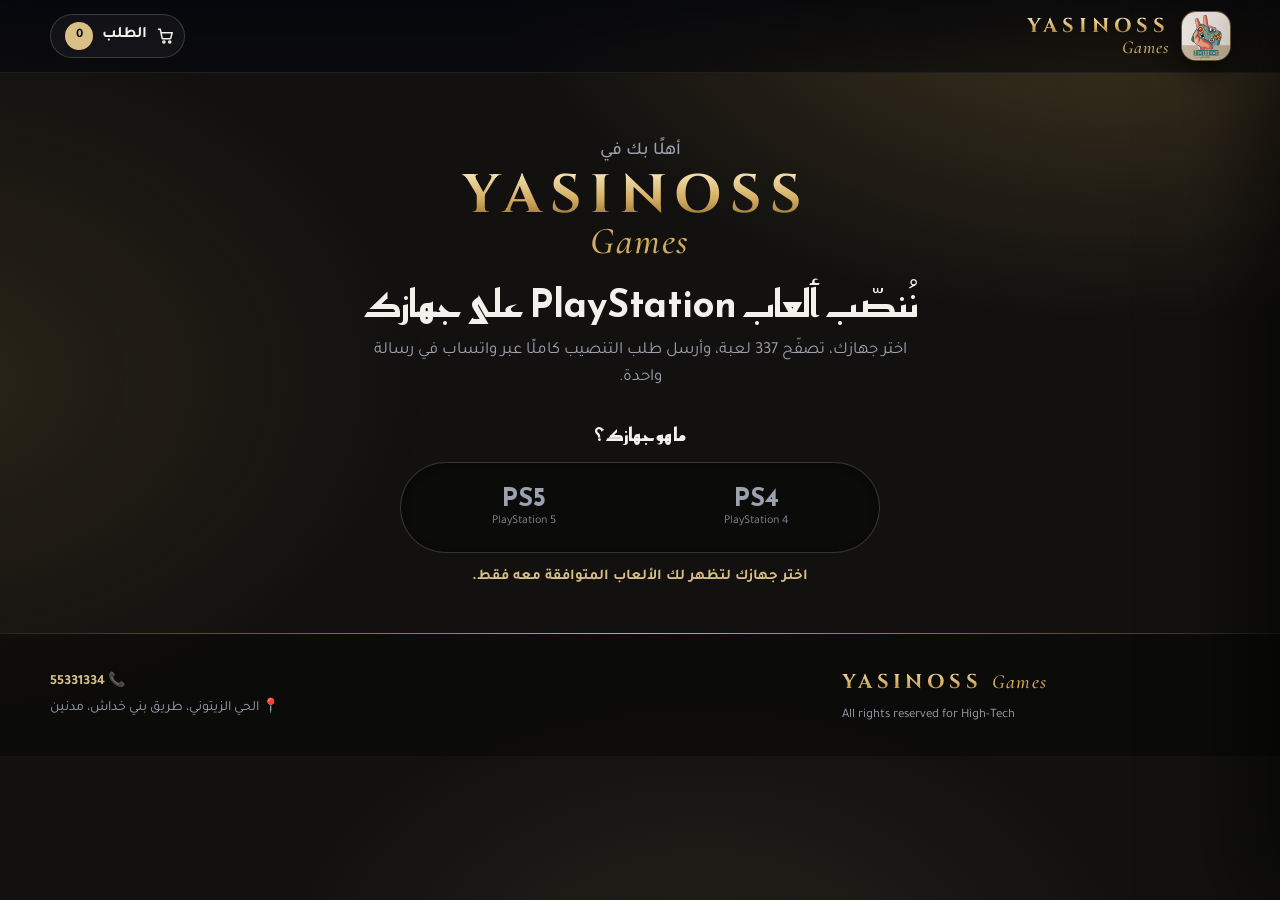
==== commit 408935df: "Add files via upload" ====
--- a/index.html
+++ b/index.html
@@ -78,14 +78,15 @@
           <input id="searchInput" type="search" placeholder="ابحث باسم اللعبة أو رقمها أو النوع" autocomplete="off">
           <button id="clearSearch" class="clear-search hidden" type="button" aria-label="مسح البحث">×</button>
         </label>
-        <label class="select-box hidden" for="platformFilter" id="platformFilterBox">
-          <span>عرض</span>
-          <select id="platformFilter">
-            <option value="all">PS4 + PS5</option>
-            <option value="PS4">PS4 فقط</option>
-            <option value="PS5">PS5 فقط</option>
-          </select>
-        </label>
+        <div class="view-box hidden" id="platformFilterBox">
+          <span class="view-label">عرض</span>
+          <div id="viewSwitch" class="device-switch mini view-switch" role="radiogroup" aria-label="عرض ألعاب PS4 أو PS5 أو الكل">
+            <span class="switch-thumb" aria-hidden="true"></span>
+            <button type="button" role="radio" aria-checked="false" data-view="PS4">PS4</button>
+            <button type="button" role="radio" aria-checked="false" data-view="PS5">PS5</button>
+            <button type="button" role="radio" aria-checked="false" data-view="all">الكل</button>
+          </div>
+        </div>
         <label class="select-box" for="sortSelect">
           <span>ترتيب</span>
           <select id="sortSelect">
--- a/styles.css
+++ b/styles.css
@@ -179,6 +179,8 @@
 .select-box select {
   border: 0; outline: 0; background: transparent; color: var(--text); padding: 15px 0; font-weight: 700; cursor: pointer;
 }
+.view-box { display: flex; align-items: center; gap: 10px; color: var(--muted); font-size: 14px; }
+.view-switch button { padding: 8px 15px !important; font-size: 13.5px !important; white-space: nowrap; }
 .select-box select option { background: #12141c; color: #f3f1ec; }
 
 .chips { display: flex; gap: 8px; overflow-x: auto; padding: 2px 0 12px; scrollbar-width: none; }
@@ -380,7 +382,10 @@
   .toolbar { display: grid; grid-template-columns: 1fr 1fr; }
   .search-box { grid-column: 1 / -1; }
   .select-box { justify-content: space-between; }
-  .select-box.hidden + .select-box { grid-column: 1 / -1; }
+  .view-label { display: none; }
+  .view-box { justify-content: center; }
+  .view-switch button { padding: 7px 10px !important; font-size: 12.5px !important; }
+  .view-box.hidden + .select-box { grid-column: 1 / -1; }
 
   .games-grid { grid-template-columns: repeat(3, minmax(0, 1fr)); gap: 8px; }
   .game-card { border-radius: 14px; }
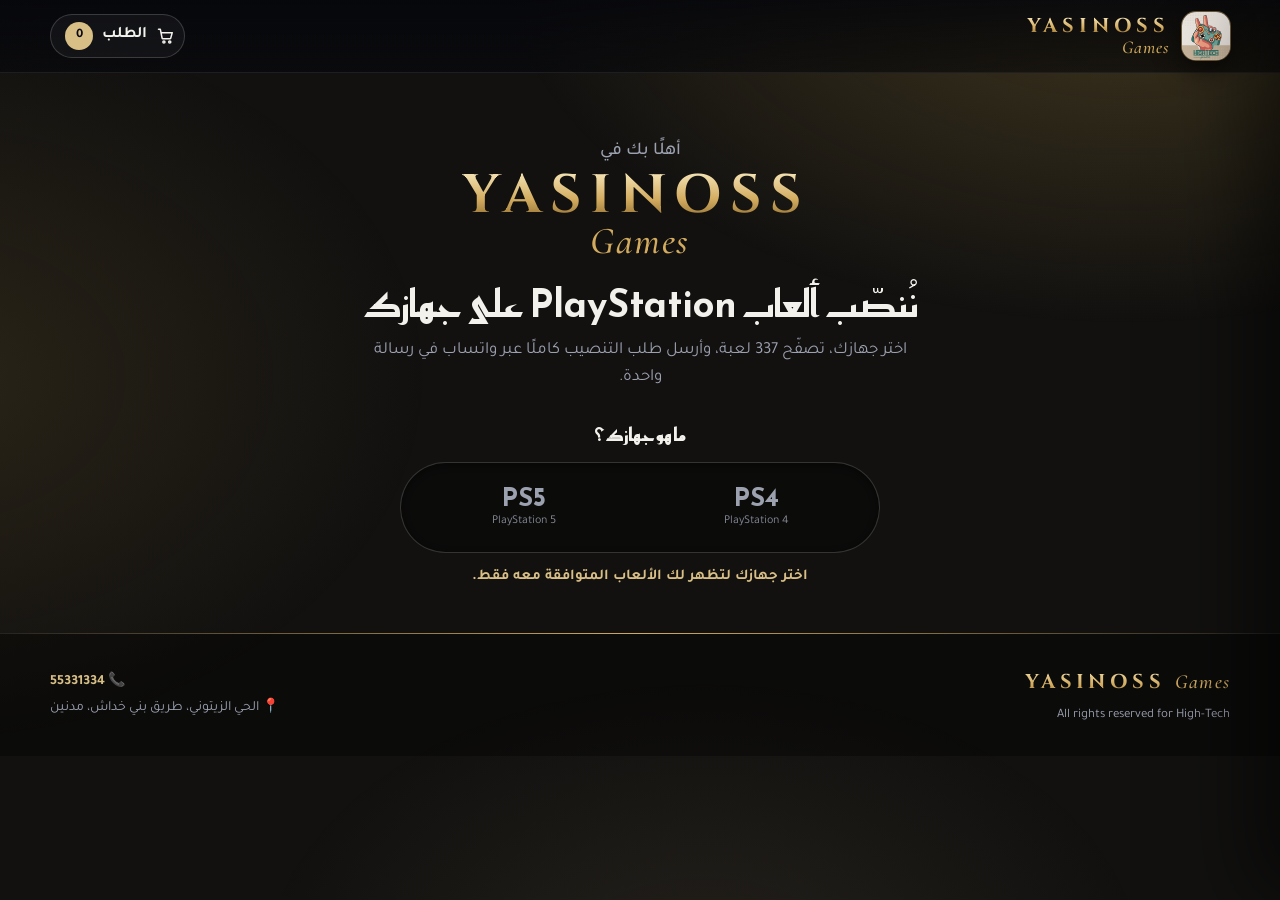
==== commit 7f7f4c31: "Add files via upload" ====
--- a/index.html
+++ b/index.html
@@ -165,6 +165,11 @@
     </section>
   </aside>
 
+  <button id="toTop" class="to-top" type="button" aria-label="العودة لأعلى الصفحة" aria-hidden="true" tabindex="-1">
+    <svg class="to-top-ring" viewBox="0 0 48 48" aria-hidden="true"><circle class="ring-bg" cx="24" cy="24" r="21"/><circle class="ring-fg" cx="24" cy="24" r="21"/></svg>
+    <svg class="to-top-arrow" viewBox="0 0 24 24" width="20" height="20" fill="none" stroke="currentColor" stroke-width="2.2" stroke-linecap="round" stroke-linejoin="round" aria-hidden="true"><path d="M12 19V5"/><path d="m5.5 11.5 6.5-6.5 6.5 6.5"/></svg>
+  </button>
+
   <div id="toast" class="toast" role="status" aria-live="polite"></div>
   <script src="app.js" defer></script>
 </body>
--- a/styles.css
+++ b/styles.css
@@ -312,7 +312,8 @@
   border-radius: 24px; background: color-mix(in srgb, var(--glow) 8%, #0c0e15);
   border: 1px solid var(--line-2); box-shadow: 0 40px 100px rgba(0, 0, 0, .65), 0 0 80px -30px var(--glow);
 }
-.modal-card > img { width: 286px; height: 350px; object-fit: cover; border-radius: 16px; background: #0b0c12; }
+.modal-media { position: relative; align-self: start; cursor: zoom-out; border-radius: 16px; overflow: hidden; }
+.modal-cover { display: block; width: 286px; height: 350px; object-fit: cover; background: #0b0c12; }
 .modal-copy { padding: 8px 4px; }
 .modal-copy .section-kicker { color: var(--accent); font-size: 14px; font-weight: 700; }
 .modal-copy h2 { margin: 4px 0 18px; font-family: var(--font-display); font-size: 30px; line-height: 1.25; }
@@ -321,14 +322,13 @@
 .detail-list span { display: block; color: var(--muted); font-size: 12px; }
 .detail-list strong { display: block; margin-top: 2px; }
 .detail-notes { margin: 14px 0 0; padding: 10px 12px; border-radius: 12px; background: color-mix(in srgb, var(--accent) 10%, transparent); color: var(--text); line-height: 1.8; }
-.close-details { position: absolute; top: 14px; left: 14px; z-index: 2; background: rgba(6, 7, 12, .7); }
 .detail-add { margin-top: 14px; width: 100%; }
 
 /* ---------- التذييل ---------- */
 .site-footer { border-top: 1px solid var(--line); background: rgba(0, 0, 0, .35); padding: 30px 0; position: relative; }
 .site-footer::before { content: ""; position: absolute; inset: -1px 0 auto 0; height: 1px; background: linear-gradient(90deg, transparent, var(--gold-2), transparent); }
 .site-footer-inner { display: flex; align-items: center; justify-content: space-between; gap: 20px; }
-.footer-brand { direction: ltr; text-align: left; display: flex; flex-wrap: wrap; align-items: baseline; gap: 4px 10px; }
+.footer-brand { direction: ltr; text-align: right; display: flex; flex-wrap: wrap; justify-content: flex-end; align-items: baseline; gap: 4px 10px; }
 .footer-brand .brand-main { font-size: 20px; letter-spacing: .22em; }
 .footer-brand .brand-sub { font-size: 20px; }
 .footer-brand p { flex-basis: 100%; margin: 4px 0 0; color: var(--muted); font-size: 13px; }
@@ -401,7 +401,8 @@
   .footer-contact { text-align: right; }
   .local-loader-grid { grid-template-columns: 1fr; }
   .modal-card { grid-template-columns: 1fr; max-height: 92vh; }
-  .modal-card > img { width: min(286px, 70vw); height: auto; aspect-ratio: 286 / 350; margin: auto; }
+  .modal-media { width: min(286px, 70vw); margin: auto; }
+  .modal-cover { width: 100%; height: auto; aspect-ratio: 286 / 350; }
   .modal-copy h2 { font-size: 24px; }
 }
 @media (max-width: 440px) {
@@ -416,3 +417,56 @@
 /* ظهور مفتاح الرأس: حركة تجيب على نزول الزبون إلى الكتالوج */
 .device-switch.mini { animation: switch-in .45s var(--ease) both; }
 @keyframes switch-in { from { opacity: 0; transform: translateY(-8px) scale(.94); } to { opacity: 1; transform: none; } }
+
+/* ---------- شارة الفيديو على البطاقة ---------- */
+.trailer-badge {
+  position: absolute; z-index: 1; top: 8px; right: 8px; width: 28px; height: 28px; border-radius: 50%;
+  display: grid; place-items: center; padding-inline-start: 2px; font-size: 11px; color: var(--ink);
+  background: var(--accent); box-shadow: 0 4px 14px rgba(0, 0, 0, .5);
+}
+
+/* ---------- العرض الدعائي داخل النافذة ---------- */
+.trailer-block { margin-top: 14px; }
+.trailer-label { display: block; margin-bottom: 6px; color: var(--muted); font-size: 12px; }
+.trailer-box { position: relative; aspect-ratio: 16 / 9; border-radius: 14px; overflow: hidden; background: #000; border: 1px solid var(--line-2); }
+.trailer-box iframe, .trailer-box video { position: absolute; inset: 0; width: 100%; height: 100%; border: 0; }
+.trailer-play { position: absolute; inset: 0; width: 100%; height: 100%; padding: 0; border: 0; background: #000; display: block; }
+.trailer-play img { width: 100%; height: 100%; object-fit: cover; opacity: .82; transition: opacity .25s, transform .5s var(--ease); }
+.trailer-play:hover img { opacity: 1; transform: scale(1.04); }
+.play-icon {
+  position: absolute; top: 50%; left: 50%; width: 62px; height: 62px; margin: -31px 0 0 -31px; border-radius: 50%;
+  display: grid; place-items: center; padding-inline-start: 3px; background: var(--accent); color: var(--ink);
+  box-shadow: 0 8px 30px rgba(0, 0, 0, .6), 0 0 0 8px color-mix(in srgb, var(--accent) 25%, transparent);
+  transition: transform .25s var(--spring);
+}
+.trailer-play:hover .play-icon { transform: scale(1.1); }
+.trailer-link {
+  display: block; text-align: center; padding: 12px; border-radius: 12px; font-weight: 800; text-decoration: none;
+  color: var(--accent); border: 1px solid color-mix(in srgb, var(--accent) 45%, transparent);
+  background: color-mix(in srgb, var(--accent) 10%, transparent);
+}
+
+/* ---------- زر العودة لأعلى ---------- */
+.to-top {
+  position: fixed; z-index: 45; left: 16px; bottom: calc(20px + env(safe-area-inset-bottom, 0px));
+  width: 52px; height: 52px; padding: 0; border: 0; border-radius: 50%; display: grid; place-items: center;
+  color: var(--accent); background: rgba(10, 11, 18, .78);
+  backdrop-filter: blur(12px) saturate(150%); -webkit-backdrop-filter: blur(12px) saturate(150%);
+  box-shadow: 0 12px 30px rgba(0, 0, 0, .55), 0 0 28px -8px var(--glow);
+  opacity: 0; visibility: hidden; transform: translateY(16px) scale(.85);
+  transition: opacity .3s, transform .4s var(--spring), visibility .3s, bottom .3s var(--ease), background .2s, color .2s;
+}
+.to-top.show { opacity: 1; visibility: visible; transform: none; }
+.to-top:hover { background: var(--accent); color: var(--ink); transform: translateY(-3px); }
+.to-top:active { transform: scale(.94); }
+.to-top-ring { position: absolute; inset: 2px; width: calc(100% - 4px); height: calc(100% - 4px); transform: rotate(-90deg); }
+.to-top-ring circle { fill: none; stroke-width: 2.5; }
+.ring-bg { stroke: rgba(255, 255, 255, .12); }
+.ring-fg { stroke: currentColor; stroke-linecap: round; transition: stroke-dashoffset .15s linear; }
+.to-top-arrow { position: relative; transition: transform .25s var(--ease); }
+.to-top:hover .to-top-arrow { transform: translateY(-2px); }
+body.has-bar .to-top { bottom: calc(92px + env(safe-area-inset-bottom, 0px)); }
+@media (max-width: 720px) {
+  .to-top { left: 12px; width: 46px; height: 46px; }
+  .trailer-badge { top: 5px; right: 5px; width: 22px; height: 22px; font-size: 9px; }
+}
